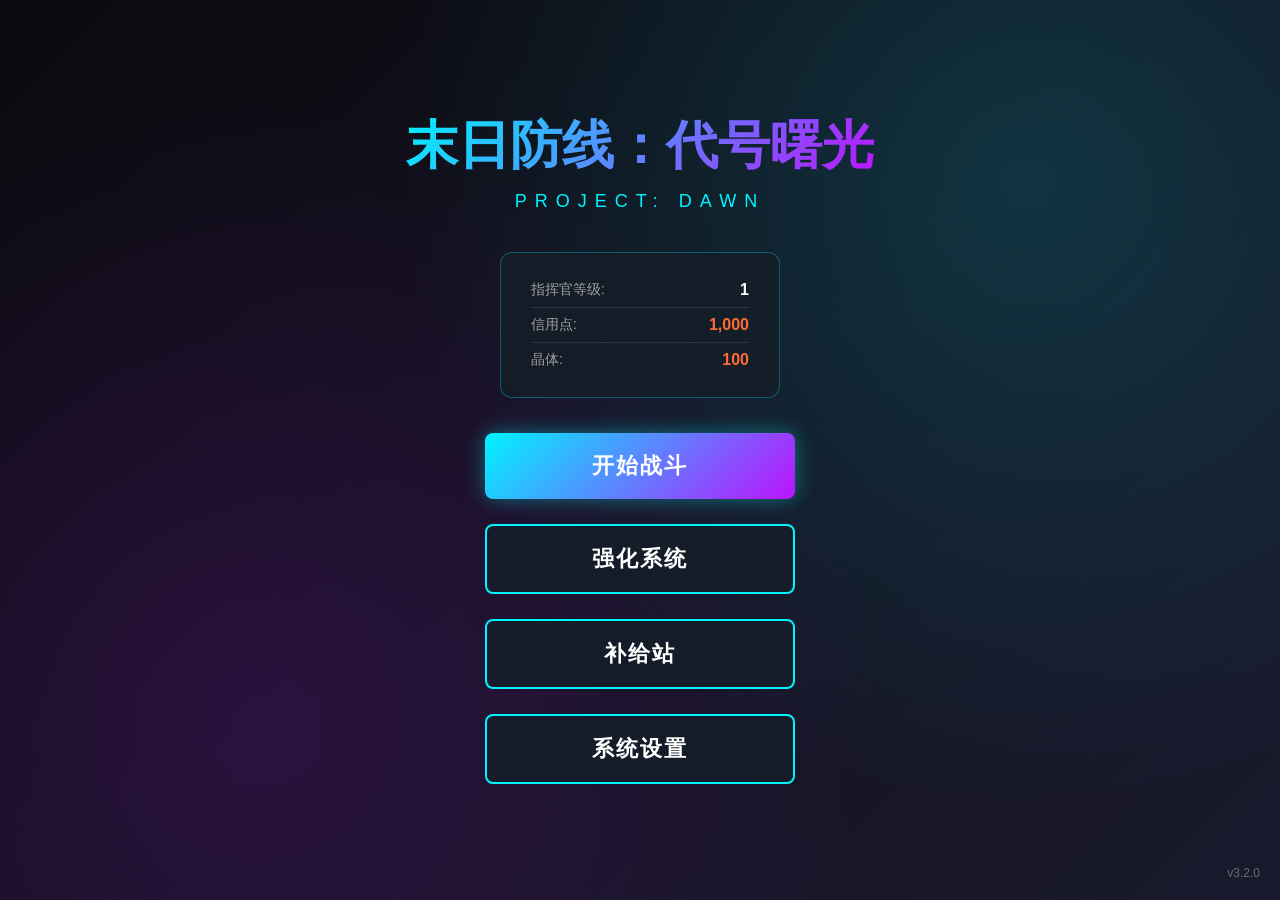
==== index-v3.2.0.html @ 03a2e98e "merge fix" ====
<!DOCTYPE html>
<html lang="zh-CN">
<head>
    <meta charset="UTF-8">
    <meta name="viewport" content="width=device-width, initial-scale=1.0, maximum-scale=1.0, user-scalable=no">
    <title>末日防线：代号曙光 v3.2.0</title>
    <style>
        :root { --neon-blue: #00f3ff; --neon-purple: #bc13fe; --neon-orange: #ff6b35; --neon-red: #ff4444; --neon-green: #00ff88; --glass-bg: rgba(20,30,40,0.85); --text-secondary: #a0a0a0; }
        * { margin: 0; padding: 0; box-sizing: border-box; user-select: none; }
        body { font-family: Arial, sans-serif; background: linear-gradient(135deg, #0a0a0f, #1a1a2e); color: white; overflow: hidden; width: 100vw; height: 100vh; }
        #game-container { position: relative; width: 100%; height: 100%; }
        .screen { position: absolute; top: 0; left: 0; width: 100%; height: 100%; display: none; }
        .screen.active { display: flex; }
        
        /* 加载界面 */
        #loading-screen { justify-content: center; align-items: center; }
        .loading-content { text-align: center; padding: 40px; }
        .game-title { font-size: 48px; background: linear-gradient(135deg, var(--neon-blue), var(--neon-purple)); -webkit-background-clip: text; -webkit-text-fill-color: transparent; margin-bottom: 40px; }
        .loading-bar { width: 300px; height: 8px; background: rgba(255,255,255,0.1); border-radius: 4px; overflow: hidden; margin: 20px auto; border: 1px solid rgba(0,243,255,0.3); }
        .loading-progress { width: 0%; height: 100%; background: linear-gradient(90deg, var(--neon-blue), var(--neon-purple)); transition: width 0.3s; }
        .loading-text { color: var(--text-secondary); font-size: 16px; margin-top: 15px; }
        
        /* 主界面 */
        #main-menu { background: radial-gradient(circle at 20% 80%, rgba(188,19,254,0.15), transparent 50%), radial-gradient(circle at 80% 20%, rgba(0,243,255,0.15), transparent 50%); flex-direction: column; justify-content: center; align-items: center; }
        .menu-content { position: relative; z-index: 10; width: 100%; height: 100%; display: flex; flex-direction: column; justify-content: center; align-items: center; padding: 20px; }
        .game-title-glow { font-size: 52px; background: linear-gradient(135deg, var(--neon-blue), var(--neon-purple)); -webkit-background-clip: text; -webkit-text-fill-color: transparent; margin-bottom: 10px; }
        .subtitle { font-size: 18px; color: var(--neon-blue); letter-spacing: 8px; margin-bottom: 40px; text-transform: uppercase; }
        .player-info { background: var(--glass-bg); border: 1px solid rgba(0,243,255,0.3); border-radius: 12px; padding: 20px 30px; margin-bottom: 30px; min-width: 280px; }
        .info-row { display: flex; justify-content: space-between; padding: 8px 0; border-bottom: 1px solid rgba(255,255,255,0.1); }
        .info-row:last-child { border-bottom: none; }
        .info-row .label { color: var(--text-secondary); font-size: 14px; }
        .info-row .value { color: white; font-weight: bold; font-size: 16px; }
        .info-row .value.currency { color: var(--neon-orange); }
        .menu-buttons { display: flex; flex-direction: column; gap: 15px; width: 100%; max-width: 320px; }
        .btn { padding: 18px 60px; font-size: 22px; font-weight: bold; border: none; border-radius: 8px; cursor: pointer; text-transform: uppercase; letter-spacing: 2px; margin: 5px; }
        .btn-primary { background: linear-gradient(135deg, var(--neon-blue), var(--neon-purple)); color: white; box-shadow: 0 0 20px rgba(0,243,255,0.4); }
        .btn-primary:hover { transform: translateY(-2px); box-shadow: 0 0 30px rgba(0,243,255,0.6); }
        .btn-secondary { background: var(--glass-bg); color: white; border: 2px solid var(--neon-blue); }
        .btn-secondary:hover { background: rgba(0,243,255,0.15); border-color: var(--neon-blue); transform: translateY(-2px); }
        .version { position: absolute; bottom: 20px; right: 20px; color: var(--text-secondary); font-size: 12px; opacity: 0.6; }
        
        /* 其他场景 */
        .btn-back { position: absolute; top: 20px; left: 20px; z-index: 100; width: 50px; height: 50px; border-radius: 50%; background: rgba(0,243,255,0.2); border: 2px solid var(--neon-blue); color: var(--neon-blue); font-size: 24px; cursor: pointer; display: flex; align-items: center; justify-content: center; }
        .scene-title { font-size: 42px; background: linear-gradient(135deg, var(--neon-blue), var(--neon-purple)); -webkit-background-clip: text; -webkit-text-fill-color: transparent; margin-bottom: 40px; text-align: center; }
        .scene-content { flex: 1; display: flex; flex-direction: column; align-items: center; justify-content: center; padding: 80px 20px 20px; width: 100%; max-width: 600px; margin: 0 auto; }
        .feature-card { background: var(--glass-bg); border: 1px solid rgba(0,243,255,0.3); border-radius: 16px; padding: 30px; margin: 15px; width: 100%; text-align: center; }
        .feature-card h3 { color: var(--neon-blue); margin-bottom: 15px; font-size: 24px; }
        .feature-card p { color: var(--text-secondary); line-height: 1.6; }
        
        /* 战斗画布 */
        #game-canvas { display: none; background: linear-gradient(180deg, #1a1a2e 0%, #0a0a0f 100%); }
        #game-canvas.active { display: block; }
        
        /* 战斗 UI */
        #battle-ui { display: none; position: absolute; top: 0; left: 0; width: 100%; height: 100%; pointer-events: none; }
        #battle-ui.active { display: block; }
        .ui-top { position: absolute; top: 10px; left: 10px; right: 10px; display: flex; justify-content: space-between; align-items: flex-start; }
        .hp-bar { width: 200px; height: 20px; background: rgba(0,0,0,0.5); border: 2px solid #333; border-radius: 10px; overflow: hidden; }
        .hp-fill { height: 100%; background: linear-gradient(90deg, var(--neon-red), var(--neon-orange)); transition: width 0.3s; }
        .wave-info { text-align: center; }
        .wave-num { font-size: 24px; font-weight: bold; color: var(--neon-blue); }
        .wave-label { font-size: 12px; color: #888; }
        .score-info { text-align: right; }
        .score-num { font-size: 20px; color: var(--neon-orange); }
        
        /* 经验条 */
        .exp-bar-container { position: absolute; bottom: 20px; left: 50%; transform: translateX(-50%); width: 400px; }
        .exp-bar { width: 100%; height: 12px; background: rgba(0,0,0,0.5); border: 2px solid #333; border-radius: 6px; overflow: hidden; }
        .exp-fill { height: 100%; background: linear-gradient(90deg, var(--neon-purple), var(--neon-blue)); transition: width 0.3s; }
        .exp-text { text-align: center; font-size: 12px; color: white; margin-top: 5px; }
        
        .btn-pause { position: absolute; top: 10px; right: 10px; width: 40px; height: 40px; background: rgba(0,243,255,0.2); border: 2px solid var(--neon-blue); border-radius: 8px; color: var(--neon-blue); font-size: 20px; cursor: pointer; pointer-events: auto; }
        
        /* 升级/选择弹窗 */
        #levelup-modal, #start-select-modal { display: none; position: absolute; top: 0; left: 0; width: 100%; height: 100%; background: rgba(0,0,0,0.9); justify-content: center; align-items: center; pointer-events: auto; z-index: 2000; }
        #levelup-modal.active, #start-select-modal.active { display: flex; }
        .levelup-content { text-align: center; max-width: 900px; }
        .levelup-title { font-size: 56px; color: var(--neon-orange); margin-bottom: 10px; text-shadow: 0 0 20px var(--neon-orange); }
        .levelup-subtitle { font-size: 24px; color: var(--neon-blue); margin-bottom: 40px; }
        .skill-cards { display: flex; gap: 20px; justify-content: center; flex-wrap: wrap; }
        .skill-card { width: 260px; background: var(--glass-bg); border: 3px solid var(--neon-blue); border-radius: 16px; padding: 25px; cursor: pointer; transition: all 0.3s; position: relative; overflow: hidden; }
        .skill-card:hover { transform: translateY(-10px); box-shadow: 0 0 30px rgba(0,243,255,0.6); border-color: var(--neon-orange); }
        .skill-card.common { border-color: #b0b0b0; }
        .skill-card.rare { border-color: #5e9eff; }
        .skill-card.epic { border-color: var(--neon-purple); }
        .skill-card.legendary { border-color: var(--neon-orange); box-shadow: 0 0 20px rgba(255,107,53,0.4); }
        .skill-icon { font-size: 48px; margin-bottom: 15px; }
        .skill-name { font-size: 22px; font-weight: bold; color: white; margin-bottom: 10px; }
        .skill-desc { font-size: 14px; color: var(--text-secondary); line-height: 1.5; margin-bottom: 15px; }
        .skill-rarity { font-size: 12px; text-transform: uppercase; letter-spacing: 2px; }
        .skill-card.common .skill-rarity { color: #b0b0b0; }
        .skill-card.rare .skill-rarity { color: #5e9eff; }
        .skill-card.epic .skill-rarity { color: var(--neon-purple); }
        .skill-card.legendary .skill-rarity { color: var(--neon-orange); }
        
        /* 暂停/结束菜单 */
        #pause-menu, #gameover-menu { position: absolute; top: 0; left: 0; width: 100%; height: 100%; background: rgba(0,0,0,0.85); display: none; justify-content: center; align-items: center; pointer-events: auto; z-index: 1000; }
        .pause-content, .gameover-content { text-align: center; }
        .pause-title { font-size: 48px; color: var(--neon-blue); margin-bottom: 40px; }
        .gameover-title { font-size: 56px; color: var(--neon-red); margin-bottom: 20px; }
        .pause-btn { display: block; width: 200px; padding: 15px; margin: 10px auto; background: var(--glass-bg); border: 2px solid var(--neon-blue); border-radius: 8px; color: white; font-size: 18px; cursor: pointer; }
        .pause-btn:hover { background: rgba(0,243,255,0.2); }
        .gameover-stats { font-size: 24px; margin: 20px 0; color: #888; }
        
        /* 自动攻击提示 */
        .auto-aim-indicator { position: absolute; bottom: 60px; left: 50%; transform: translateX(-50%); font-size: 14px; color: var(--neon-green); text-align: center; }
    </style>
</head>
<body>
    <div id="game-container">
        <!-- 加载界面 -->
        <div id="loading-screen" class="screen active">
            <div class="loading-content">
                <h1 class="game-title">末日防线：代号曙光</h1>
                <div class="loading-bar"><div class="loading-progress" id="loading-progress"></div></div>
                <p class="loading-text" id="loading-text">初始化中...</p>
            </div>
        </div>

        <!-- 主界面 -->
        <div id="main-menu" class="screen">
            <div class="menu-content">
                <h1 class="game-title-glow">末日防线：代号曙光</h1>
                <p class="subtitle">PROJECT: DAWN</p>
                <div class="player-info">
                    <div class="info-row"><span class="label">指挥官等级:</span><span class="value" id="player-level">1</span></div>
                    <div class="info-row"><span class="label">信用点:</span><span class="value currency" id="player-gold">1000</span></div>
                    <div class="info-row"><span class="label">晶体:</span><span class="value currency" id="player-diamond">100</span></div>
                </div>
                <div class="menu-buttons">
                    <button class="btn btn-primary" id="btn-start">开始战斗</button>
                    <button class="btn btn-secondary" id="btn-upgrade">强化系统</button>
                    <button class="btn btn-secondary" id="btn-shop">补给站</button>
                    <button class="btn btn-secondary" id="btn-settings">系统设置</button>
                </div>
                <div class="version">v3.2.0</div>
            </div>
        </div>

        <!-- 强化系统 -->
        <div id="upgrade-screen" class="screen">
            <button class="btn-back" onclick="Scene.back()">←</button>
            <div class="scene-content">
                <h2 class="scene-title">强化系统</h2>
                <div class="feature-card"><h3>🔧 技能升级</h3><p>消耗技能点数提升技能等级<br>当前可用点数：<span style="color:var(--neon-orange)">10</span></p></div>
                <div class="feature-card"><h3>💎 核心镶嵌</h3><p>为技能安装核心，改变技能机制<br>已解锁核心：0/5</p></div>
                <div class="feature-card"><h3>⚡ 属性强化</h3><p>永久提升基础属性<br>当前加成：+0%</p></div>
            </div>
        </div>

        <!-- 商店 -->
        <div id="shop-screen" class="screen">
            <button class="btn-back" onclick="Scene.back()">←</button>
            <div class="scene-content">
                <h2 class="scene-title">补给站</h2>
                <div class="feature-card"><h3>🛒 每日礼包</h3><p>每日限购一次<br>价格：50 晶体</p></div>
                <div class="feature-card"><h3>🎁 成长基金</h3><p>达到指定等级领取奖励<br>已领取：0/10</p></div>
                <div class="feature-card"><h3>💰 充值中心</h3><p>首充双倍，限时优惠<br>当前晶体：<span style="color:var(--neon-orange)">100</span></p></div>
            </div>
        </div>

        <!-- 设置 -->
        <div id="settings-screen" class="screen">
            <button class="btn-back" onclick="Scene.back()">←</button>
            <div class="scene-content">
                <h2 class="scene-title">系统设置</h2>
                <div class="feature-card"><h3>🔊 音效设置</h3><p>背景音乐：<input type="range" min="0" max="100" value="70"></p><p>音效音量：<input type="range" min="0" max="100" value="100"></p></div>
                <div class="feature-card"><h3>📱 画面设置</h3><p>画质：<select><option>高清</option><option>标准</option></select></p><p>帧率：<select><option>60 FPS</option><option>30 FPS</option></select></p></div>
                <div class="feature-card"><h3>💾 数据管理</h3><button class="btn btn-secondary" style="margin:5px" onclick="alert('进度已保存')">保存进度</button></div>
            </div>
        </div>

        <!-- 游戏画布 -->
        <canvas id="game-canvas"></canvas>
        
        <!-- 战斗 UI -->
        <div id="battle-ui">
            <div class="ui-top">
                <div><div class="hp-bar"><div class="hp-fill" id="base-hp" style="width:100%"></div></div><div style="font-size:12px;color:#888;margin-top:5px">基地血量</div></div>
                <div class="wave-info"><div class="wave-num" id="wave-num">1</div><div class="wave-label">WAVE</div></div>
                <div class="score-info"><div class="score-num" id="score">0</div><div style="font-size:12px;color:#888">KILLS</div></div>
            </div>
            <button class="btn-pause" id="btn-pause">⏸</button>
            
            <!-- 经验条 -->
            <div class="exp-bar-container">
                <div class="exp-bar"><div class="exp-fill" id="exp-fill" style="width:0%"></div></div>
                <div class="exp-text" id="exp-text">LV.1 0/100</div>
            </div>
            
            <!-- 自动攻击提示 -->
            <div class="auto-aim-indicator">🎯 自动锁定 + 自动射击</div>
        </div>

        <!-- 开局选择弹窗 -->
        <div id="start-select-modal">
            <div class="levelup-content">
                <div class="levelup-title">选择初始道具</div>
                <div class="levelup-subtitle">选择一个开始战斗</div>
                <div class="skill-cards" id="start-skill-cards"></div>
            </div>
        </div>

        <!-- 升级弹窗 -->
        <div id="levelup-modal">
            <div class="levelup-content">
                <div class="levelup-title">LEVEL UP!</div>
                <div class="levelup-subtitle" id="levelup-level">当前等级：2</div>
                <div class="skill-cards" id="skill-cards"></div>
            </div>
        </div>

        <!-- 暂停菜单 -->
        <div id="pause-menu">
            <div class="pause-content">
                <div class="pause-title">已暂停</div>
                <button class="pause-btn" onclick="Battle.resume()">继续战斗</button>
                <button class="pause-btn" onclick="Battle.restart()">重新开始</button>
                <button class="pause-btn" onclick="Battle.quit()">返回主菜单</button>
            </div>
        </div>

        <!-- 游戏结束 -->
        <div id="gameover-menu">
            <div class="gameover-content">
                <div class="gameover-title">GAME OVER</div>
                <div class="gameover-stats"><div>波次：<span id="final-wave" style="color:var(--neon-blue)">0</span></div><div>击杀：<span id="final-score" style="color:var(--neon-orange)">0</span></div><div>最高等级：<span id="final-level" style="color:var(--neon-purple)">0</span></div></div>
                <button class="pause-btn" onclick="Battle.restart()">再次挑战</button>
                <button class="pause-btn" onclick="Battle.quit()">返回主菜单</button>
            </div>
        </div>
    </div>

    <script src="scripts/rogue-system-v2.js"></script>
    <script>
        var Scene = {
            currentScene: 'loading', history: [],
            switchTo: function(id) {
                var screens = document.querySelectorAll('.screen');
                for (var i = 0; i < screens.length; i++) screens[i].classList.remove('active');
                if (this.currentScene !== id) this.history.push(this.currentScene);
                var target = document.getElementById(id);
                if (target) { target.classList.add('active'); this.currentScene = id; }
            },
            back: function() { if (this.history.length > 0) this.switchTo(this.history.pop()); }
        };

        var GameData = {
            data: null,
            init: function() {
                try { var saved = localStorage.getItem('dawn_save'); this.data = saved ? JSON.parse(atob(saved)).data : this.createDefault(); }
                catch(e) { this.data = this.createDefault(); }
                return this.data;
            },
            createDefault: function() { return { level: 1, exp: 0, resources: { gold: 1000, diamond: 100, skillToken: 10 } }; },
            updateUI: function() {
                document.getElementById('player-level').textContent = this.data.level;
                document.getElementById('player-gold').textContent = this.data.resources.gold.toLocaleString();
                document.getElementById('player-diamond').textContent = this.data.resources.diamond.toLocaleString();
            }
        };

        var Battle = null;

        var Game = {
            init: function() {
                var self = this;
                document.getElementById('loading-progress').style.width = '20%';
                document.getElementById('loading-text').textContent = '加载玩家数据...';
                GameData.init();
                setTimeout(function() { document.getElementById('loading-progress').style.width = '50%'; document.getElementById('loading-text').textContent = '初始化战斗系统...'; RogueSystem.init(); Battle = RogueSystem; }, 300);
                setTimeout(function() { document.getElementById('loading-progress').style.width = '80%'; document.getElementById('loading-text').textContent = '加载完成'; }, 600);
                setTimeout(function() {
                    document.getElementById('loading-progress').style.width = '100%';
                    document.getElementById('loading-text').textContent = '启动游戏...';
                    setTimeout(function() { Scene.switchTo('main-menu'); GameData.updateUI(); self.bindEvents(); Battle.gameLoop(); }, 300);
                }, 900);
            },
            bindEvents: function() {
                document.getElementById('btn-start').onclick = function() { Battle.showStartSelect(); };
                document.getElementById('btn-upgrade').onclick = function() { Scene.switchTo('upgrade-screen'); };
                document.getElementById('btn-shop').onclick = function() { Scene.switchTo('shop-screen'); };
                document.getElementById('btn-settings').onclick = function() { Scene.switchTo('settings-screen'); };
                document.getElementById('btn-pause').onclick = function() { Battle.pause(); };
            }
        };

        window.onload = function() { Game.init(); };
    </script>
</body>
</html>
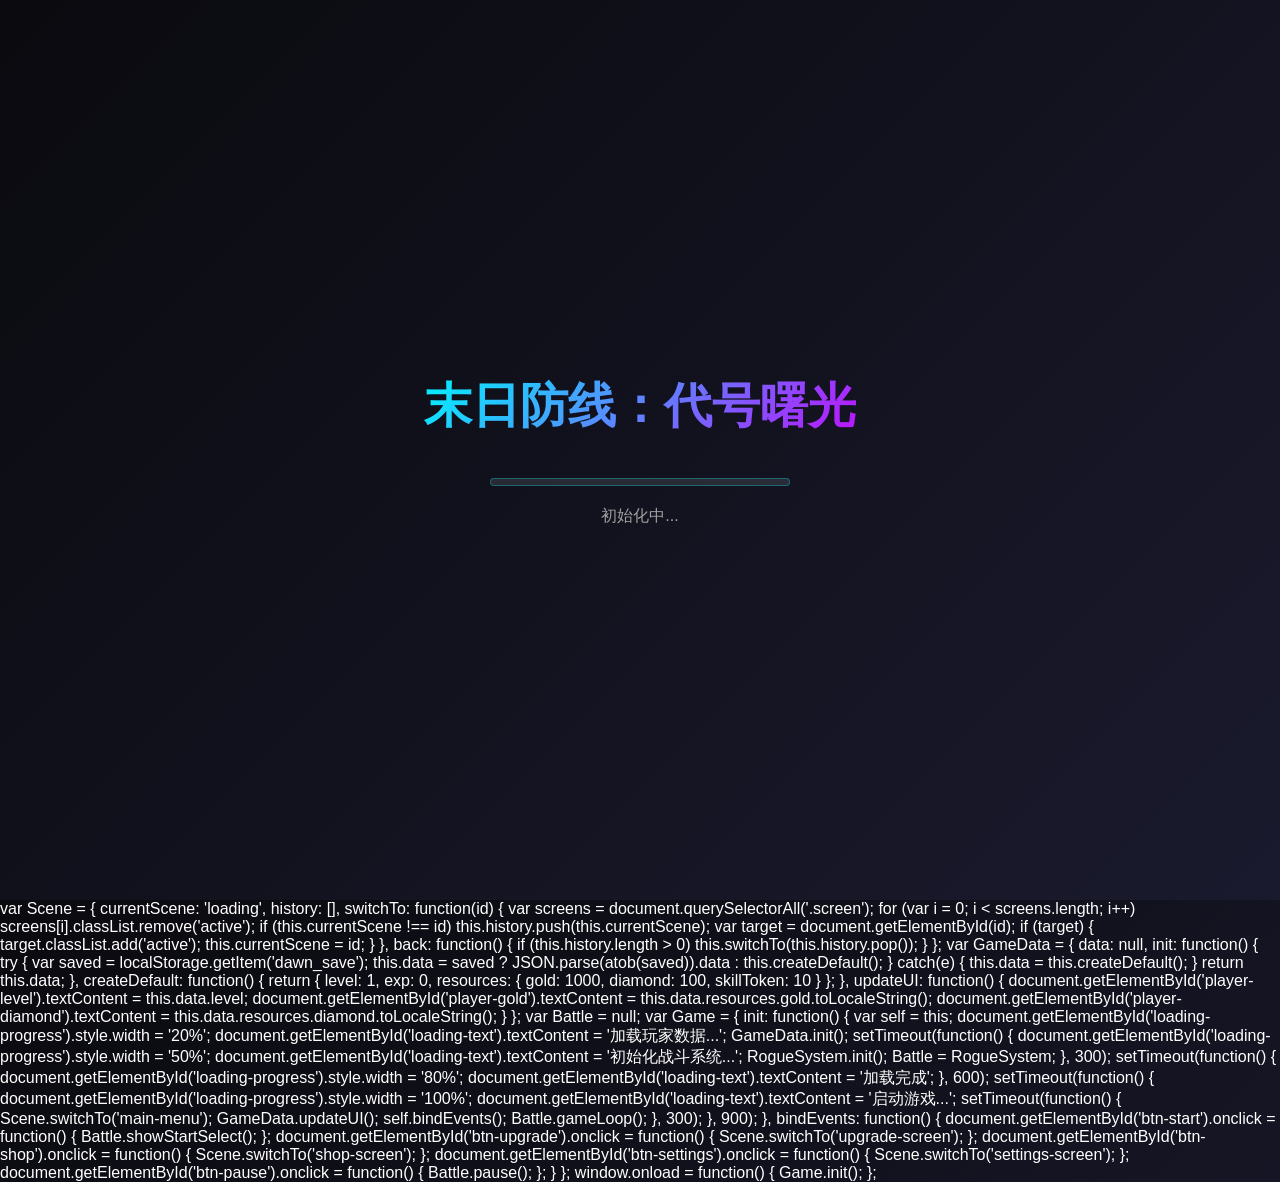
==== commit 7f5e36e0: "v3.2.0 单文件完整版" ====
--- a/index-v3.2.0.html
+++ b/index-v3.2.0.html
@@ -233,6 +233,339 @@
 
     <script src="scripts/rogue-system-v2.js"></script>
     <script>
+<script>
+/**
+ * 肉鸽升级系统 v2 - 自动锁定 + 自动射击 + 开局选道具
+ * 版本：v3.2.0
+ */
+
+var RogueSystem = {
+    canvas: null, ctx: null, running: false, paused: false,
+    player: null, bullets: [], enemies: [], particles: [],
+    wave: 1, score: 0, baseHP: 100, maxBaseHP: 100,
+    enemySpawnTimer: 0, enemySpawnInterval: 60,
+    
+    playerLevel: 1, playerExp: 0, expToNextLevel: 100,
+    skillPool: [], selectedSkills: [],
+    autoShootTimer: 0,
+    lockedEnemy: null,
+    
+    skills: [
+        { id: 'bullet_damage_1', name: '强力子弹 I', icon: '🔫', desc: '子弹伤害 +20%', rarity: 'common', type: 'passive', effect: { damage: 0.2 } },
+        { id: 'bullet_damage_2', name: '强力子弹 II', icon: '🔫', desc: '子弹伤害 +40%', rarity: 'rare', type: 'passive', effect: { damage: 0.4 } },
+        { id: 'bullet_speed_1', name: '速射子弹 I', icon: '💨', desc: '射击速度 +15%', rarity: 'common', type: 'passive', effect: { fireRate: 0.15 } },
+        { id: 'bullet_speed_2', name: '速射子弹 II', icon: '💨', desc: '射击速度 +30%', rarity: 'rare', type: 'passive', effect: { fireRate: 0.3 } },
+        { id: 'bullet_pierce_1', name: '穿透子弹 I', icon: '📍', desc: '子弹穿透 +1', rarity: 'rare', type: 'passive', effect: { pierce: 1 } },
+        { id: 'bullet_pierce_2', name: '穿透子弹 II', icon: '📍', desc: '子弹穿透 +2', rarity: 'epic', type: 'passive', effect: { pierce: 2 } },
+        { id: 'bullet_size', name: '巨型子弹', icon: '🔴', desc: '子弹大小 +50%, 伤害 +30%', rarity: 'rare', type: 'passive', effect: { size: 0.5, damage: 0.3 } },
+        { id: 'element_fire', name: '火焰附加', icon: '🔥', desc: '子弹附带燃烧效果，持续伤害', rarity: 'epic', type: 'element', element: 'fire' },
+        { id: 'element_ice', name: '寒冰附加', icon: '❄️', desc: '子弹附带减速效果', rarity: 'epic', type: 'element', element: 'ice' },
+        { id: 'element_lightning', name: '闪电附加', icon: '⚡', desc: '子弹有几率触发连锁闪电', rarity: 'epic', type: 'element', element: 'lightning' },
+        { id: 'skill_wenya', name: '温压弹', icon: '💣', desc: '每 5 秒发射一枚温压弹，造成范围伤害', rarity: 'legendary', type: 'active', cooldown: 300 },
+        { id: 'skill_electric', name: '电磁穿刺', icon: '🔷', desc: '发射穿透敌人的电弧', rarity: 'legendary', type: 'active', cooldown: 200 },
+        { id: 'skill_vehicle', name: '装甲车', icon: '🚗', desc: '召唤装甲车碾压敌人', rarity: 'legendary', type: 'active', cooldown: 500 },
+        { id: 'passive_crit', name: '致命一击', icon: '💀', desc: '暴击率 +10%, 暴击伤害 +50%', rarity: 'epic', type: 'passive', effect: { critRate: 0.1, critDamage: 0.5 } },
+        { id: 'passive_gold', name: '幸运金币', icon: '💰', desc: '击杀获得金币 +25%', rarity: 'rare', type: 'passive', effect: { goldBonus: 0.25 } },
+        { id: 'passive_hp', name: '生命强化', icon: '❤️', desc: '基地血量上限 +30%', rarity: 'rare', type: 'passive', effect: { maxHP: 0.3 } },
+        { id: 'passive_regen', name: '基地修复', icon: '🔧', desc: '基地每秒恢复 1% 血量', rarity: 'epic', type: 'passive', effect: { regen: 0.01 } },
+        { id: 'starter_rapid', name: '急速射击', icon: '⚡', desc: '开局射击速度 +50%', rarity: 'rare', type: 'starter', effect: { fireRate: 0.5 } },
+        { id: 'starter_damage', name: '强力开局', icon: '💥', desc: '开局伤害 +30%', rarity: 'rare', type: 'starter', effect: { damage: 0.3 } },
+        { id: 'starter_hp', name: '坚固防御', icon: '🛡️', desc: '开局基地血量 +50%', rarity: 'rare', type: 'starter', effect: { maxHP: 0.5 } }
+    ],
+    
+    init: function() {
+        this.canvas = document.getElementById('game-canvas');
+        this.ctx = this.canvas.getContext('2d');
+        this.resize();
+        window.addEventListener('resize', this.resize.bind(this));
+        this.player = { x: this.canvas.width/2, y: this.canvas.height-100, angle: -Math.PI/2, shootTimer: 0, shootInterval: 15, color: '#00f3ff', damage: 1, fireRate: 1, pierce: 0, bulletSize: 1 };
+        this.skillPool = JSON.parse(JSON.stringify(this.skills));
+        console.log('⚔️ 肉鸽系统 v2.0 初始化完成 - 自动锁定 + 自动射击');
+    },
+    
+    resize: function() {
+        this.canvas.width = window.innerWidth;
+        this.canvas.height = window.innerHeight;
+        if (this.player) { this.player.x = this.canvas.width/2; this.player.y = this.canvas.height-100; }
+    },
+    
+    // 查找最近敌人
+    findNearestEnemy: function() {
+        if (this.enemies.length === 0) return null;
+        var nearest = null;
+        var minDist = Infinity;
+        for (var i = 0; i < this.enemies.length; i++) {
+            var e = this.enemies[i];
+            var dx = e.x - this.player.x;
+            var dy = e.y - this.player.y;
+            var dist = Math.sqrt(dx*dx + dy*dy);
+            if (dist < minDist) {
+                minDist = dist;
+                nearest = e;
+            }
+        }
+        return nearest;
+    },
+    
+    // 自动锁定并调整角度
+    autoAim: function() {
+        var target = this.findNearestEnemy();
+        if (target) {
+            this.lockedEnemy = target;
+            var dx = target.x - this.player.x;
+            var dy = target.y - this.player.y;
+            var targetAngle = Math.atan2(dy, dx);
+            // 平滑转向
+            var angleDiff = targetAngle - this.player.angle;
+            while (angleDiff > Math.PI) angleDiff -= Math.PI * 2;
+            while (angleDiff < -Math.PI) angleDiff += Math.PI * 2;
+            this.player.angle += angleDiff * 0.3;
+        }
+    },
+    
+    // 自动射击
+    autoShoot: function() {
+        if (this.player.shootTimer > 0) return;
+        if (this.lockedEnemy) {
+            this.shoot();
+        }
+    },
+    
+    shoot: function() {
+        if (this.player.shootTimer > 0) return;
+        var speed = 15;
+        this.bullets.push({ 
+            x: this.player.x, y: this.player.y, 
+            vx: Math.cos(this.player.angle)*speed, vy: Math.sin(this.player.angle)*speed, 
+            radius: 5 * this.player.bulletSize, color: '#00ff88',
+            damage: this.player.damage, pierce: this.player.pierce, hitCount: 0
+        });
+        this.player.shootTimer = Math.floor(this.player.shootInterval / this.player.fireRate);
+    },
+    
+    spawnEnemy: function() {
+        var size = 30 + Math.random()*20;
+        this.enemies.push({ x: Math.random()*(this.canvas.width-size*2)+size, y: -size, width: size, height: size, speed: 1+Math.random()*2+this.wave*0.3, hp: 1+Math.floor(this.wave/3), maxHp: 1+Math.floor(this.wave/3), color: '#ff4444' });
+    },
+    
+    spawnParticles: function(x, y, color, count) {
+        for (var i = 0; i < count; i++) {
+            var a = Math.random()*Math.PI*2, s = Math.random()*5+2;
+            this.particles.push({ x: x, y: y, vx: Math.cos(a)*s, vy: Math.sin(a)*s, life: 30, color: color, size: Math.random()*4+2 });
+        }
+    },
+    
+    addExp: function(amount) {
+        this.playerExp += amount;
+        if (this.playerExp >= this.expToNextLevel) {
+            this.playerExp -= this.expToNextLevel;
+            this.playerLevel++;
+            this.expToNextLevel = Math.floor(this.expToNextLevel * 1.2);
+            this.levelUp();
+        }
+        this.updateExpUI();
+    },
+    
+    levelUp: function() {
+        this.paused = true;
+        this.showLevelUpModal();
+    },
+    
+    showStartSelect: function() {
+        // 显示开局选择弹窗
+        var modal = document.getElementById('start-select-modal');
+        var cardsContainer = document.getElementById('start-skill-cards');
+        cardsContainer.innerHTML = '';
+        
+        // 从 starter 类型技能中选 3 个
+        var starters = this.skills.filter(function(s) { return s.type === 'starter'; });
+        var options = starters.sort(function() { return 0.5 - Math.random(); }).slice(0, 3);
+        
+        var self = this;
+        options.forEach(function(skill) {
+            var card = document.createElement('div');
+            card.className = 'skill-card ' + skill.rarity;
+            card.innerHTML = '<div class="skill-icon">' + skill.icon + '</div><div class="skill-name">' + skill.name + '</div><div class="skill-desc">' + skill.desc + '</div><div class="skill-rarity">' + skill.rarity + '</div>';
+            card.onclick = function() { self.selectStartSkill(skill); };
+            cardsContainer.appendChild(card);
+        });
+        
+        modal.classList.add('active');
+    },
+    
+    selectStartSkill: function(skill) {
+        console.log('选择初始技能:', skill.name);
+        if (skill.effect) {
+            if (skill.effect.damage) this.player.damage *= (1 + skill.effect.damage);
+            if (skill.effect.fireRate) this.player.fireRate *= (1 + skill.effect.fireRate);
+            if (skill.effect.maxHP) { this.maxBaseHP *= (1 + skill.effect.maxHP); this.baseHP = this.maxBaseHP; }
+        }
+        this.selectedSkills.push(skill);
+        document.getElementById('start-select-modal').classList.remove('active');
+        this.startBattle();
+    },
+    
+    showLevelUpModal: function() {
+        var modal = document.getElementById('levelup-modal');
+        var levelText = document.getElementById('levelup-level');
+        var cardsContainer = document.getElementById('skill-cards');
+        levelText.textContent = '当前等级：' + this.playerLevel;
+        cardsContainer.innerHTML = '';
+        
+        var options = this.getRandomSkills(3);
+        var self = this;
+        options.forEach(function(skill) {
+            var card = document.createElement('div');
+            card.className = 'skill-card ' + skill.rarity;
+            card.innerHTML = '<div class="skill-icon">' + skill.icon + '</div><div class="skill-name">' + skill.name + '</div><div class="skill-desc">' + skill.desc + '</div><div class="skill-rarity">' + skill.rarity + '</div>';
+            card.onclick = function() { self.selectSkill(skill); };
+            cardsContainer.appendChild(card);
+        });
+        
+        modal.classList.add('active');
+    },
+    
+    getRandomSkills: function(count) {
+        var shuffled = this.skills.filter(function(s) { return s.type !== 'starter'; }).sort(function() { return 0.5 - Math.random(); });
+        return shuffled.slice(0, count);
+    },
+    
+    selectSkill: function(skill) {
+        console.log('选择技能:', skill.name);
+        if (skill.effect) {
+            if (skill.effect.damage) this.player.damage *= (1 + skill.effect.damage);
+            if (skill.effect.fireRate) this.player.fireRate *= (1 + skill.effect.fireRate);
+            if (skill.effect.pierce) this.player.pierce += skill.effect.pierce;
+            if (skill.effect.size) this.player.bulletSize *= (1 + skill.effect.size);
+            if (skill.effect.critRate) this.player.critRate = (this.player.critRate || 0) + skill.effect.critRate;
+            if (skill.effect.maxHP) { this.maxBaseHP *= (1 + skill.effect.maxHP); this.baseHP = this.maxBaseHP; }
+        }
+        this.selectedSkills.push(skill);
+        document.getElementById('levelup-modal').classList.remove('active');
+        this.paused = false;
+    },
+    
+    update: function() {
+        if (!this.running || this.paused) return;
+        
+        // 自动锁定
+        this.autoAim();
+        
+        // 自动射击
+        this.autoShootTimer++;
+        if (this.autoShootTimer >= 5) {
+            this.autoShoot();
+            this.autoShootTimer = 0;
+        }
+        
+        if (this.player.shootTimer > 0) this.player.shootTimer--;
+        
+        this.enemySpawnTimer++;
+        if (this.enemySpawnTimer >= this.enemySpawnInterval) { this.spawnEnemy(); this.enemySpawnTimer = 0; }
+        
+        for (var i = this.bullets.length-1; i >= 0; i--) {
+            var b = this.bullets[i]; b.x += b.vx; b.y += b.vy;
+            if (b.x < 0 || b.x > this.canvas.width || b.y < 0 || b.y > this.canvas.height) this.bullets.splice(i, 1);
+        }
+        
+        for (var i = this.enemies.length-1; i >= 0; i--) {
+            var e = this.enemies[i]; e.y += e.speed;
+            if (e.y > this.canvas.height) {
+                this.enemies.splice(i, 1); this.baseHP -= 10; this.updateUI();
+                if (this.baseHP <= 0) { this.gameOver(); }
+                continue;
+            }
+            for (var j = this.bullets.length-1; j >= 0; j--) {
+                var b = this.bullets[j];
+                var dx = b.x - e.x, dy = b.y - e.y, dist = Math.sqrt(dx*dx + dy*dy);
+                if (dist < e.width/2 + b.radius) {
+                    this.bullets.splice(j, 1); e.hp -= b.damage; this.spawnParticles(e.x, e.y, e.color, 3);
+                    if (e.hp <= 0) {
+                        this.enemies.splice(i, 1); this.score++; this.addExp(10);
+                        this.spawnParticles(e.x, e.y, '#ff6b35', 8); this.updateUI();
+                        if (this.score % 10 === 0) { this.wave++; this.enemySpawnInterval = Math.max(20, 60-this.wave*5); this.updateUI(); }
+                    }
+                    break;
+                }
+            }
+        }
+        
+        for (var i = this.particles.length-1; i >= 0; i--) {
+            var p = this.particles[i]; p.x += p.vx; p.y += p.vy; p.life--; p.vx *= 0.95; p.vy *= 0.95;
+            if (p.life <= 0) this.particles.splice(i, 1);
+        }
+    },
+    
+    render: function() {
+        this.ctx.fillStyle = 'rgba(10,10,15,0.3)'; this.ctx.fillRect(0, 0, this.canvas.width, this.canvas.height);
+        if (!this.running) return;
+        
+        // 绘制玩家
+        this.ctx.save(); this.ctx.translate(this.player.x, this.player.y); this.ctx.rotate(this.player.angle);
+        this.ctx.fillStyle = this.player.color; this.ctx.beginPath(); this.ctx.moveTo(20,0); this.ctx.lineTo(-15,-15); this.ctx.lineTo(-15,15); this.ctx.closePath(); this.ctx.fill();
+        // 绘制锁定线
+        if (this.lockedEnemy) {
+            this.ctx.strokeStyle = 'rgba(255, 0, 0, 0.5)';
+            this.ctx.lineWidth = 2;
+            this.ctx.beginPath();
+            this.ctx.moveTo(0, 0);
+            this.ctx.lineTo(this.lockedEnemy.x - this.player.x, this.lockedEnemy.y - this.player.y);
+            this.ctx.stroke();
+        }
+        this.ctx.restore();
+        
+        for (var i = 0; i < this.bullets.length; i++) { var b = this.bullets[i]; this.ctx.fillStyle = b.color; this.ctx.beginPath(); this.ctx.arc(b.x, b.y, b.radius, 0, Math.PI*2); this.ctx.fill(); }
+        for (var i = 0; i < this.enemies.length; i++) { var e = this.enemies[i]; this.ctx.fillStyle = e.color; this.ctx.fillRect(e.x-e.width/2, e.y-e.height/2, e.width, e.height); var hp = e.hp/e.maxHp; this.ctx.fillStyle = 'rgba(0,0,0,0.5)'; this.ctx.fillRect(e.x-15, e.y-e.height/2-8, 30, 4); this.ctx.fillStyle = hp > 0.5 ? '#00ff88' : '#ff4444'; this.ctx.fillRect(e.x-15, e.y-e.height/2-8, 30*hp, 4); }
+        for (var i = 0; i < this.particles.length; i++) { var p = this.particles[i]; this.ctx.globalAlpha = p.life/30; this.ctx.fillStyle = p.color; this.ctx.beginPath(); this.ctx.arc(p.x, p.y, p.size, 0, Math.PI*2); this.ctx.fill(); }
+        this.ctx.globalAlpha = 1;
+    },
+    
+    gameLoop: function() { this.update(); this.render(); requestAnimationFrame(this.gameLoop.bind(this)); },
+    
+    startBattle: function() {
+        this.running = true; this.paused = false; this.wave = 1; this.score = 0; this.baseHP = this.maxBaseHP;
+        this.playerLevel = 1; this.playerExp = 0; this.expToNextLevel = 100;
+        this.bullets = []; this.enemies = []; this.particles = []; this.enemySpawnInterval = 60;
+        this.selectedSkills = [];
+        document.getElementById('main-menu').classList.remove('active');
+        document.getElementById('game-canvas').classList.add('active');
+        document.getElementById('battle-ui').classList.add('active');
+        document.getElementById('pause-menu').style.display = 'none';
+        document.getElementById('gameover-menu').style.display = 'none';
+        document.getElementById('levelup-modal').classList.remove('active');
+        this.updateUI();
+        this.updateExpUI();
+        console.log('🎮 战斗开始 - 自动锁定模式');
+    },
+    
+    pause: function() { this.paused = true; document.getElementById('pause-menu').style.display = 'flex'; },
+    resume: function() { this.paused = false; document.getElementById('pause-menu').style.display = 'none'; },
+    
+    gameOver: function() {
+        this.running = false;
+        document.getElementById('final-wave').textContent = this.wave;
+        document.getElementById('final-score').textContent = this.score;
+        document.getElementById('final-level').textContent = this.playerLevel;
+        document.getElementById('gameover-menu').style.display = 'flex';
+        document.getElementById('battle-ui').classList.remove('active');
+    },
+    
+    updateUI: function() {
+        document.getElementById('base-hp').style.width = (this.baseHP/this.maxBaseHP*100) + '%';
+        document.getElementById('wave-num').textContent = this.wave;
+        document.getElementById('score').textContent = this.score;
+    },
+    
+    updateExpUI: function() {
+        var percent = (this.playerExp / this.expToNextLevel * 100);
+        document.getElementById('exp-fill').style.width = percent + '%';
+        document.getElementById('exp-text').textContent = 'LV.' + this.playerLevel + ' ' + Math.floor(this.playerExp) + '/' + this.expToNextLevel;
+    },
+    
+    restart: function() { document.getElementById('pause-menu').style.display = 'none'; document.getElementById('gameover-menu').style.display = 'none'; this.startBattle(); },
+    quit: function() { this.running = false; this.canvas.classList.remove('active'); document.getElementById('battle-ui').classList.remove('active'); document.getElementById('pause-menu').style.display = 'none'; document.getElementById('gameover-menu').style.display = 'none'; document.getElementById('levelup-modal').classList.remove('active'); document.getElementById('start-select-modal').classList.remove('active'); Scene.switchTo('main-menu'); }
+};
+</script>
         var Scene = {
             currentScene: 'loading', history: [],
             switchTo: function(id) {
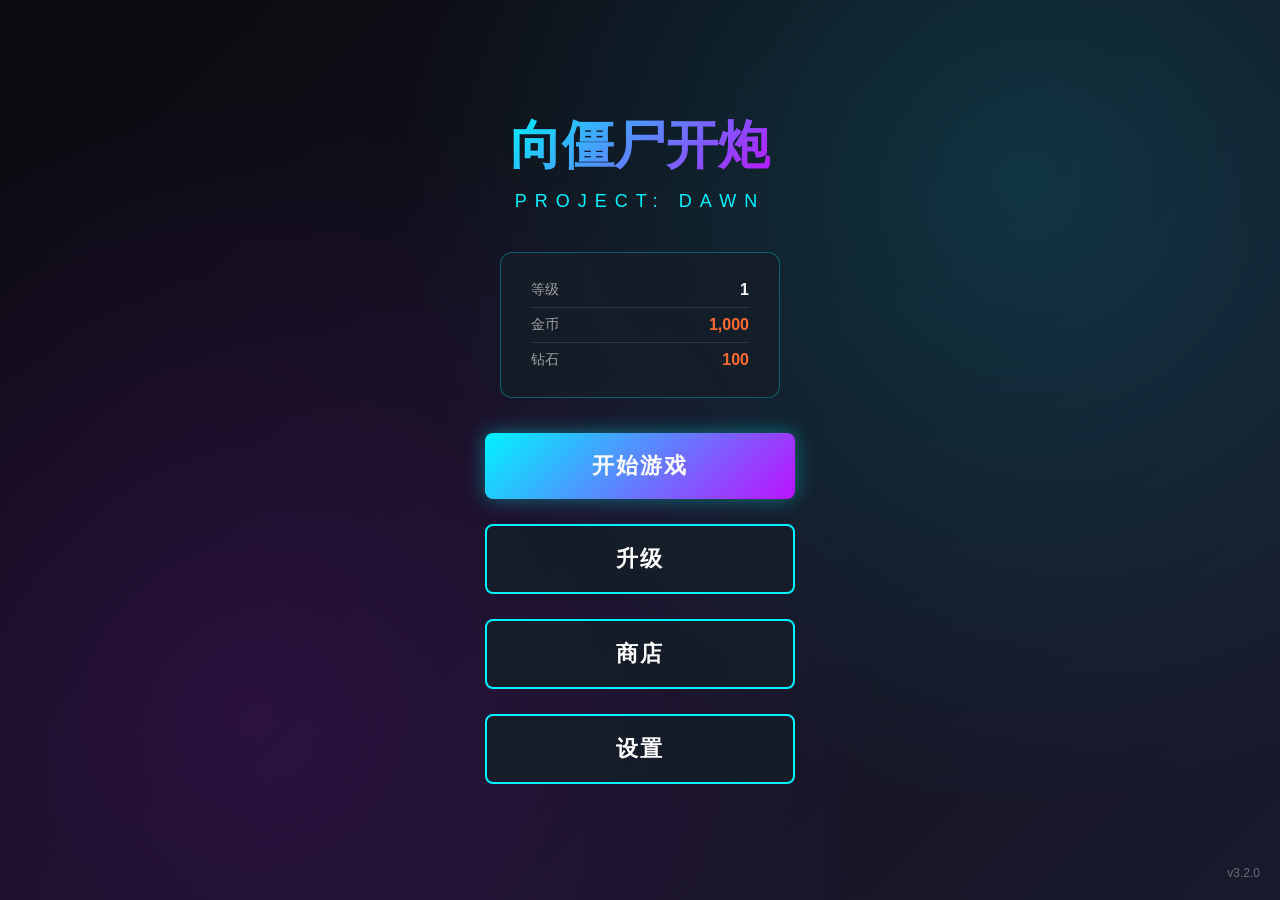
==== commit ffa5396c: "v3.2.0 修复版 - 自动锁定 + 波次通关 + 星级评价 + 难度降低" ====
--- a/index-v3.2.0.html
+++ b/index-v3.2.0.html
@@ -3,7 +3,7 @@
 <head>
     <meta charset="UTF-8">
     <meta name="viewport" content="width=device-width, initial-scale=1.0, maximum-scale=1.0, user-scalable=no">
-    <title>末日防线：代号曙光 v3.2.0</title>
+    <title>向僵尸开炮 v3.2.0 - 自动锁定 + 波次通关</title>
     <style>
         :root { --neon-blue: #00f3ff; --neon-purple: #bc13fe; --neon-orange: #ff6b35; --neon-red: #ff4444; --neon-green: #00ff88; --glass-bg: rgba(20,30,40,0.85); --text-secondary: #a0a0a0; }
         * { margin: 0; padding: 0; box-sizing: border-box; user-select: none; }
@@ -11,16 +11,12 @@
         #game-container { position: relative; width: 100%; height: 100%; }
         .screen { position: absolute; top: 0; left: 0; width: 100%; height: 100%; display: none; }
         .screen.active { display: flex; }
-        
-        /* 加载界面 */
         #loading-screen { justify-content: center; align-items: center; }
         .loading-content { text-align: center; padding: 40px; }
         .game-title { font-size: 48px; background: linear-gradient(135deg, var(--neon-blue), var(--neon-purple)); -webkit-background-clip: text; -webkit-text-fill-color: transparent; margin-bottom: 40px; }
         .loading-bar { width: 300px; height: 8px; background: rgba(255,255,255,0.1); border-radius: 4px; overflow: hidden; margin: 20px auto; border: 1px solid rgba(0,243,255,0.3); }
         .loading-progress { width: 0%; height: 100%; background: linear-gradient(90deg, var(--neon-blue), var(--neon-purple)); transition: width 0.3s; }
         .loading-text { color: var(--text-secondary); font-size: 16px; margin-top: 15px; }
-        
-        /* 主界面 */
         #main-menu { background: radial-gradient(circle at 20% 80%, rgba(188,19,254,0.15), transparent 50%), radial-gradient(circle at 80% 20%, rgba(0,243,255,0.15), transparent 50%); flex-direction: column; justify-content: center; align-items: center; }
         .menu-content { position: relative; z-index: 10; width: 100%; height: 100%; display: flex; flex-direction: column; justify-content: center; align-items: center; padding: 20px; }
         .game-title-glow { font-size: 52px; background: linear-gradient(135deg, var(--neon-blue), var(--neon-purple)); -webkit-background-clip: text; -webkit-text-fill-color: transparent; margin-bottom: 10px; }
@@ -38,20 +34,14 @@
         .btn-secondary { background: var(--glass-bg); color: white; border: 2px solid var(--neon-blue); }
         .btn-secondary:hover { background: rgba(0,243,255,0.15); border-color: var(--neon-blue); transform: translateY(-2px); }
         .version { position: absolute; bottom: 20px; right: 20px; color: var(--text-secondary); font-size: 12px; opacity: 0.6; }
-        
-        /* 其他场景 */
         .btn-back { position: absolute; top: 20px; left: 20px; z-index: 100; width: 50px; height: 50px; border-radius: 50%; background: rgba(0,243,255,0.2); border: 2px solid var(--neon-blue); color: var(--neon-blue); font-size: 24px; cursor: pointer; display: flex; align-items: center; justify-content: center; }
         .scene-title { font-size: 42px; background: linear-gradient(135deg, var(--neon-blue), var(--neon-purple)); -webkit-background-clip: text; -webkit-text-fill-color: transparent; margin-bottom: 40px; text-align: center; }
         .scene-content { flex: 1; display: flex; flex-direction: column; align-items: center; justify-content: center; padding: 80px 20px 20px; width: 100%; max-width: 600px; margin: 0 auto; }
         .feature-card { background: var(--glass-bg); border: 1px solid rgba(0,243,255,0.3); border-radius: 16px; padding: 30px; margin: 15px; width: 100%; text-align: center; }
         .feature-card h3 { color: var(--neon-blue); margin-bottom: 15px; font-size: 24px; }
         .feature-card p { color: var(--text-secondary); line-height: 1.6; }
-        
-        /* 战斗画布 */
         #game-canvas { display: none; background: linear-gradient(180deg, #1a1a2e 0%, #0a0a0f 100%); }
         #game-canvas.active { display: block; }
-        
-        /* 战斗 UI */
         #battle-ui { display: none; position: absolute; top: 0; left: 0; width: 100%; height: 100%; pointer-events: none; }
         #battle-ui.active { display: block; }
         .ui-top { position: absolute; top: 10px; left: 10px; right: 10px; display: flex; justify-content: space-between; align-items: flex-start; }
@@ -62,18 +52,13 @@
         .wave-label { font-size: 12px; color: #888; }
         .score-info { text-align: right; }
         .score-num { font-size: 20px; color: var(--neon-orange); }
-        
-        /* 经验条 */
         .exp-bar-container { position: absolute; bottom: 20px; left: 50%; transform: translateX(-50%); width: 400px; }
         .exp-bar { width: 100%; height: 12px; background: rgba(0,0,0,0.5); border: 2px solid #333; border-radius: 6px; overflow: hidden; }
         .exp-fill { height: 100%; background: linear-gradient(90deg, var(--neon-purple), var(--neon-blue)); transition: width 0.3s; }
         .exp-text { text-align: center; font-size: 12px; color: white; margin-top: 5px; }
-        
         .btn-pause { position: absolute; top: 10px; right: 10px; width: 40px; height: 40px; background: rgba(0,243,255,0.2); border: 2px solid var(--neon-blue); border-radius: 8px; color: var(--neon-blue); font-size: 20px; cursor: pointer; pointer-events: auto; }
-        
-        /* 升级/选择弹窗 */
-        #levelup-modal, #start-select-modal { display: none; position: absolute; top: 0; left: 0; width: 100%; height: 100%; background: rgba(0,0,0,0.9); justify-content: center; align-items: center; pointer-events: auto; z-index: 2000; }
-        #levelup-modal.active, #start-select-modal.active { display: flex; }
+        #levelup-modal, #start-select-modal, #level-complete-modal { display: none; position: absolute; top: 0; left: 0; width: 100%; height: 100%; background: rgba(0,0,0,0.9); justify-content: center; align-items: center; pointer-events: auto; z-index: 2000; }
+        #levelup-modal.active, #start-select-modal.active, #level-complete-modal.active { display: flex; }
         .levelup-content { text-align: center; max-width: 900px; }
         .levelup-title { font-size: 56px; color: var(--neon-orange); margin-bottom: 10px; text-shadow: 0 0 20px var(--neon-orange); }
         .levelup-subtitle { font-size: 24px; color: var(--neon-blue); margin-bottom: 40px; }
@@ -92,81 +77,74 @@
         .skill-card.rare .skill-rarity { color: #5e9eff; }
         .skill-card.epic .skill-rarity { color: var(--neon-purple); }
         .skill-card.legendary .skill-rarity { color: var(--neon-orange); }
-        
-        /* 暂停/结束菜单 */
         #pause-menu, #gameover-menu { position: absolute; top: 0; left: 0; width: 100%; height: 100%; background: rgba(0,0,0,0.85); display: none; justify-content: center; align-items: center; pointer-events: auto; z-index: 1000; }
         .pause-content, .gameover-content { text-align: center; }
         .pause-title { font-size: 48px; color: var(--neon-blue); margin-bottom: 40px; }
         .gameover-title { font-size: 56px; color: var(--neon-red); margin-bottom: 20px; }
-        .pause-btn { display: block; width: 200px; padding: 15px; margin: 10px auto; background: var(--glass-bg); border: 2px solid var(--neon-blue); border-radius: 8px; color: white; font-size: 18px; cursor: pointer; }
-        .pause-btn:hover { background: rgba(0,243,255,0.2); }
-        .gameover-stats { font-size: 24px; margin: 20px 0; color: #888; }
-        
-        /* 自动攻击提示 */
-        .auto-aim-indicator { position: absolute; bottom: 60px; left: 50%; transform: translateX(-50%); font-size: 14px; color: var(--neon-green); text-align: center; }
+        .hidden { display: none !important; }
+        
+        /* 通关 UI */
+        .star-rating { font-size: clamp(48px, 12vw, 72px); margin: 20px 0; letter-spacing: 10px; }
+        .star-rating .star { color: #333; text-shadow: none; }
+        .star-rating .star.filled { color: #f39c12; text-shadow: 0 0 20px rgba(243, 156, 18, 0.8); }
     </style>
 </head>
 <body>
     <div id="game-container">
-        <!-- 加载界面 -->
         <div id="loading-screen" class="screen active">
             <div class="loading-content">
-                <h1 class="game-title">末日防线：代号曙光</h1>
+                <h1 class="game-title">向僵尸开炮</h1>
                 <div class="loading-bar"><div class="loading-progress" id="loading-progress"></div></div>
-                <p class="loading-text" id="loading-text">初始化中...</p>
-            </div>
-        </div>
-
-        <!-- 主界面 -->
+                <p class="loading-text" id="loading-text">初始化...</p>
+            </div>
+        </div>
+
         <div id="main-menu" class="screen">
             <div class="menu-content">
-                <h1 class="game-title-glow">末日防线：代号曙光</h1>
+                <h1 class="game-title-glow">向僵尸开炮</h1>
                 <p class="subtitle">PROJECT: DAWN</p>
                 <div class="player-info">
-                    <div class="info-row"><span class="label">指挥官等级:</span><span class="value" id="player-level">1</span></div>
-                    <div class="info-row"><span class="label">信用点:</span><span class="value currency" id="player-gold">1000</span></div>
-                    <div class="info-row"><span class="label">晶体:</span><span class="value currency" id="player-diamond">100</span></div>
+                    <div class="info-row"><span class="label">等级</span><span class="value" id="player-level">1</span></div>
+                    <div class="info-row"><span class="label">金币</span><span class="value currency" id="player-gold">1000</span></div>
+                    <div class="info-row"><span class="label">钻石</span><span class="value currency" id="player-diamond">100</span></div>
                 </div>
                 <div class="menu-buttons">
-                    <button class="btn btn-primary" id="btn-start">开始战斗</button>
-                    <button class="btn btn-secondary" id="btn-upgrade">强化系统</button>
-                    <button class="btn btn-secondary" id="btn-shop">补给站</button>
-                    <button class="btn btn-secondary" id="btn-settings">系统设置</button>
+                    <button class="btn btn-primary" id="btn-start">开始游戏</button>
+                    <button class="btn btn-secondary" id="btn-upgrade">升级</button>
+                    <button class="btn btn-secondary" id="btn-shop">商店</button>
+                    <button class="btn btn-secondary" id="btn-settings">设置</button>
                 </div>
                 <div class="version">v3.2.0</div>
             </div>
         </div>
 
-        <!-- 强化系统 -->
         <div id="upgrade-screen" class="screen">
             <button class="btn-back" onclick="Scene.back()">←</button>
             <div class="scene-content">
-                <h2 class="scene-title">强化系统</h2>
-                <div class="feature-card"><h3>🔧 技能升级</h3><p>消耗技能点数提升技能等级<br>当前可用点数：<span style="color:var(--neon-orange)">10</span></p></div>
-                <div class="feature-card"><h3>💎 核心镶嵌</h3><p>为技能安装核心，改变技能机制<br>已解锁核心：0/5</p></div>
-                <div class="feature-card"><h3>⚡ 属性强化</h3><p>永久提升基础属性<br>当前加成：+0%</p></div>
-            </div>
-        </div>
-
-        <!-- 商店 -->
+                <h2 class="scene-title">升级</h2>
+                <div class="feature-card"><h3>🔫 基础属性升级</h3><p>提升攻击力和防御力<br>当前等级：<span style="color:var(--neon-orange)">10</span></p></div>
+                <div class="feature-card"><h3>🛡️ 基地升级</h3><p>基地生命值和防御<br>当前等级：0/5</p></div>
+                <div class="feature-card"><h3>⚡ 技能升级</h3><p>技能效果和持续时间<br>当前等级：+0%</p></div>
+            </div>
+        </div>
+
         <div id="shop-screen" class="screen">
             <button class="btn-back" onclick="Scene.back()">←</button>
             <div class="scene-content">
-                <h2 class="scene-title">补给站</h2>
-                <div class="feature-card"><h3>🛒 每日礼包</h3><p>每日限购一次<br>价格：50 晶体</p></div>
-                <div class="feature-card"><h3>🎁 成长基金</h3><p>达到指定等级领取奖励<br>已领取：0/10</p></div>
-                <div class="feature-card"><h3>💰 充值中心</h3><p>首充双倍，限时优惠<br>当前晶体：<span style="color:var(--neon-orange)">100</span></p></div>
-            </div>
-        </div>
-
-        <!-- 设置 -->
+                <h2 class="scene-title">商店</h2>
+                <div class="feature-card"><h3>💎 购买金币</h3><p>100 钻石 = 1000 金币<br>当前：100 钻石</p></div>
+                <div class="feature-card"><h3>🎁 技能包</h3><p>随机获得一个技能<br>价格：10/个</p></div>
+                <div class="feature-card"><h3>🏆 永久升级</h3><p>永久增加属性<br>价格：<span style="color:var(--neon-orange)">100</span></p></div>
+            </div>
+        </div>
+
         <div id="settings-screen" class="screen">
             <button class="btn-back" onclick="Scene.back()">←</button>
             <div class="scene-content">
-                <h2 class="scene-title">系统设置</h2>
-                <div class="feature-card"><h3>🔊 音效设置</h3><p>背景音乐：<input type="range" min="0" max="100" value="70"></p><p>音效音量：<input type="range" min="0" max="100" value="100"></p></div>
-                <div class="feature-card"><h3>📱 画面设置</h3><p>画质：<select><option>高清</option><option>标准</option></select></p><p>帧率：<select><option>60 FPS</option><option>30 FPS</option></select></p></div>
-                <div class="feature-card"><h3>💾 数据管理</h3><button class="btn btn-secondary" style="margin:5px" onclick="alert('进度已保存')">保存进度</button></div>
+                <h2 class="scene-title">设置</h2>
+                <div class="feature-card"><h3>🔊 音效和音乐</h3><p>音效：<input type="range" min="0" max="100" value="70"><br>音乐：<input type="range" min="0" max="100" value="100"></p></div>
+                <div class="feature-card"><h3>🎮 游戏设置</h3><p>画质：<select><option>高清</option><option>标准</option></select><br>帧率：<select><option>60 FPS</option><option>30 FPS</option></select></p></div>
+                <div class="feature-card"><h3>💾 存档管理</h3><button class="btn btn-secondary" style="margin:5px" onclick="alert('存档已保存')">保存进度</button></div>
             </div>
         </div>
 
@@ -176,7 +154,7 @@
         <!-- 战斗 UI -->
         <div id="battle-ui">
             <div class="ui-top">
-                <div><div class="hp-bar"><div class="hp-fill" id="base-hp" style="width:100%"></div></div><div style="font-size:12px;color:#888;margin-top:5px">基地血量</div></div>
+                <div><div class="hp-bar"><div class="hp-fill" id="base-hp" style="width:100%"></div></div><div style="font-size:12px;color:#888;margin-top:5px">基地生命</div></div>
                 <div class="wave-info"><div class="wave-num" id="wave-num">1</div><div class="wave-label">WAVE</div></div>
                 <div class="score-info"><div class="score-num" id="score">0</div><div style="font-size:12px;color:#888">KILLS</div></div>
             </div>
@@ -188,15 +166,15 @@
                 <div class="exp-text" id="exp-text">LV.1 0/100</div>
             </div>
             
-            <!-- 自动攻击提示 -->
+            <!-- 自动锁定提示 -->
             <div class="auto-aim-indicator">🎯 自动锁定 + 自动射击</div>
         </div>
 
         <!-- 开局选择弹窗 -->
         <div id="start-select-modal">
             <div class="levelup-content">
-                <div class="levelup-title">选择初始道具</div>
-                <div class="levelup-subtitle">选择一个开始战斗</div>
+                <div class="levelup-title">准备战斗</div>
+                <div class="levelup-subtitle">选择一个初始技能</div>
                 <div class="skill-cards" id="start-skill-cards"></div>
             </div>
         </div>
@@ -205,18 +183,41 @@
         <div id="levelup-modal">
             <div class="levelup-content">
                 <div class="levelup-title">LEVEL UP!</div>
-                <div class="levelup-subtitle" id="levelup-level">当前等级：2</div>
+                <div class="levelup-subtitle" id="levelup-level">升级到 2</div>
                 <div class="skill-cards" id="skill-cards"></div>
+            </div>
+        </div>
+        
+        <!-- 🆕 通关 UI -->
+        <div id="level-complete-modal">
+            <div class="levelup-content">
+                <div class="levelup-title">🎉 波次完成！🎉</div>
+                <div class="levelup-subtitle" id="complete-wave">第 10 波</div>
+                
+                <div class="star-rating" id="star-rating">
+                    <span class="star">★</span>
+                    <span class="star">★</span>
+                    <span class="star">★</span>
+                </div>
+                
+                <p style="color:#ecf0f1;font-size:15px;margin:10px 0">通关评价</p>
+                <p id="star-comment" style="color:#f39c12;font-size:14px;margin:10px 0">完美！</p>
+                
+                <p style="color:#ecf0f1;font-size:15px;margin:10px 0">本波得分</p>
+                <div id="wave-score" style="font-size:36px;color:#f39c12;margin:10px 0">0</div>
+                
+                <button class="btn btn-primary" id="btn-next-wave" style="margin-top:20px">🌊 下一波</button>
+                <button class="btn btn-secondary" id="btn-quit-wave" style="margin-top:10px">🏠 返回菜单</button>
             </div>
         </div>
 
         <!-- 暂停菜单 -->
         <div id="pause-menu">
             <div class="pause-content">
-                <div class="pause-title">已暂停</div>
-                <button class="pause-btn" onclick="Battle.resume()">继续战斗</button>
+                <div class="pause-title">暂停</div>
+                <button class="pause-btn" onclick="Battle.resume()">继续游戏</button>
                 <button class="pause-btn" onclick="Battle.restart()">重新开始</button>
-                <button class="pause-btn" onclick="Battle.quit()">返回主菜单</button>
+                <button class="pause-btn" onclick="Battle.quit()">退出关卡</button>
             </div>
         </div>
 
@@ -224,18 +225,17 @@
         <div id="gameover-menu">
             <div class="gameover-content">
                 <div class="gameover-title">GAME OVER</div>
-                <div class="gameover-stats"><div>波次：<span id="final-wave" style="color:var(--neon-blue)">0</span></div><div>击杀：<span id="final-score" style="color:var(--neon-orange)">0</span></div><div>最高等级：<span id="final-level" style="color:var(--neon-purple)">0</span></div></div>
-                <button class="pause-btn" onclick="Battle.restart()">再次挑战</button>
-                <button class="pause-btn" onclick="Battle.quit()">返回主菜单</button>
+                <div class="gameover-stats"><div>波次：<span id="final-wave" style="color:var(--neon-blue)">0</span></div><div>得分：<span id="final-score" style="color:var(--neon-orange)">0</span></div><div>等级：<span id="final-level" style="color:var(--neon-purple)">0</span></div></div>
+                <button class="pause-btn" onclick="Battle.restart()">再来一次</button>
+                <button class="pause-btn" onclick="Battle.quit()">返回菜单</button>
             </div>
         </div>
     </div>
 
     <script src="scripts/rogue-system-v2.js"></script>
     <script>
-<script>
 /**
- * 肉鸽升级系统 v2 - 自动锁定 + 自动射击 + 开局选道具
+ * 肉鸽系统 v2 - 自动锁定 + 自动射击 + 波次通关 + 星级评价
  * 版本：v3.2.0
  */
 
@@ -250,27 +250,33 @@
     autoShootTimer: 0,
     lockedEnemy: null,
     
+    // 🆕 波次系统
+    enemiesKilledInWave: 0,
+    ENEMIES_PER_WAVE: 10,
+    waveScore: 0,
+    baseHPAtWaveStart: 100,
+    
     skills: [
         { id: 'bullet_damage_1', name: '强力子弹 I', icon: '🔫', desc: '子弹伤害 +20%', rarity: 'common', type: 'passive', effect: { damage: 0.2 } },
         { id: 'bullet_damage_2', name: '强力子弹 II', icon: '🔫', desc: '子弹伤害 +40%', rarity: 'rare', type: 'passive', effect: { damage: 0.4 } },
         { id: 'bullet_speed_1', name: '速射子弹 I', icon: '💨', desc: '射击速度 +15%', rarity: 'common', type: 'passive', effect: { fireRate: 0.15 } },
         { id: 'bullet_speed_2', name: '速射子弹 II', icon: '💨', desc: '射击速度 +30%', rarity: 'rare', type: 'passive', effect: { fireRate: 0.3 } },
-        { id: 'bullet_pierce_1', name: '穿透子弹 I', icon: '📍', desc: '子弹穿透 +1', rarity: 'rare', type: 'passive', effect: { pierce: 1 } },
-        { id: 'bullet_pierce_2', name: '穿透子弹 II', icon: '📍', desc: '子弹穿透 +2', rarity: 'epic', type: 'passive', effect: { pierce: 2 } },
-        { id: 'bullet_size', name: '巨型子弹', icon: '🔴', desc: '子弹大小 +50%, 伤害 +30%', rarity: 'rare', type: 'passive', effect: { size: 0.5, damage: 0.3 } },
-        { id: 'element_fire', name: '火焰附加', icon: '🔥', desc: '子弹附带燃烧效果，持续伤害', rarity: 'epic', type: 'element', element: 'fire' },
-        { id: 'element_ice', name: '寒冰附加', icon: '❄️', desc: '子弹附带减速效果', rarity: 'epic', type: 'element', element: 'ice' },
-        { id: 'element_lightning', name: '闪电附加', icon: '⚡', desc: '子弹有几率触发连锁闪电', rarity: 'epic', type: 'element', element: 'lightning' },
-        { id: 'skill_wenya', name: '温压弹', icon: '💣', desc: '每 5 秒发射一枚温压弹，造成范围伤害', rarity: 'legendary', type: 'active', cooldown: 300 },
-        { id: 'skill_electric', name: '电磁穿刺', icon: '🔷', desc: '发射穿透敌人的电弧', rarity: 'legendary', type: 'active', cooldown: 200 },
-        { id: 'skill_vehicle', name: '装甲车', icon: '🚗', desc: '召唤装甲车碾压敌人', rarity: 'legendary', type: 'active', cooldown: 500 },
-        { id: 'passive_crit', name: '致命一击', icon: '💀', desc: '暴击率 +10%, 暴击伤害 +50%', rarity: 'epic', type: 'passive', effect: { critRate: 0.1, critDamage: 0.5 } },
-        { id: 'passive_gold', name: '幸运金币', icon: '💰', desc: '击杀获得金币 +25%', rarity: 'rare', type: 'passive', effect: { goldBonus: 0.25 } },
-        { id: 'passive_hp', name: '生命强化', icon: '❤️', desc: '基地血量上限 +30%', rarity: 'rare', type: 'passive', effect: { maxHP: 0.3 } },
-        { id: 'passive_regen', name: '基地修复', icon: '🔧', desc: '基地每秒恢复 1% 血量', rarity: 'epic', type: 'passive', effect: { regen: 0.01 } },
-        { id: 'starter_rapid', name: '急速射击', icon: '⚡', desc: '开局射击速度 +50%', rarity: 'rare', type: 'starter', effect: { fireRate: 0.5 } },
-        { id: 'starter_damage', name: '强力开局', icon: '💥', desc: '开局伤害 +30%', rarity: 'rare', type: 'starter', effect: { damage: 0.3 } },
-        { id: 'starter_hp', name: '坚固防御', icon: '🛡️', desc: '开局基地血量 +50%', rarity: 'rare', type: 'starter', effect: { maxHP: 0.5 } }
+        { id: 'bullet_pierce_1', name: '穿透子弹 I', icon: '🎯', desc: '子弹穿透 +1', rarity: 'rare', type: 'passive', effect: { pierce: 1 } },
+        { id: 'bullet_pierce_2', name: '穿透子弹 II', icon: '🎯', desc: '子弹穿透 +2', rarity: 'epic', type: 'passive', effect: { pierce: 2 } },
+        { id: 'bullet_size', name: '巨型子弹', icon: '🔵', desc: '子弹大小 +50%, 伤害 +30%', rarity: 'rare', type: 'passive', effect: { size: 0.5, damage: 0.3 } },
+        { id: 'element_fire', name: '火焰附魔', icon: '🔥', desc: '子弹附加火焰伤害，3 秒燃烧', rarity: 'epic', type: 'element', element: 'fire' },
+        { id: 'element_ice', name: '冰霜附魔', icon: '❄️', desc: '子弹附加冰霜减速', rarity: 'epic', type: 'element', element: 'ice' },
+        { id: 'element_lightning', name: '闪电附魔', icon: '⚡', desc: '子弹附加闪电链伤害', rarity: 'epic', type: 'element', element: 'lightning' },
+        { id: 'skill_wenya', name: '文雅', icon: '🐱', desc: '每 5 秒发射一只猫，追踪敌人', rarity: 'legendary', type: 'active', cooldown: 300 },
+        { id: 'skill_electric', name: '电磁脉冲', icon: '🛰️', desc: '释放电磁波，眩晕敌人', rarity: 'legendary', type: 'active', cooldown: 200 },
+        { id: 'skill_vehicle', name: '碾碎', icon: '🚗', desc: '召唤车辆碾过敌人', rarity: 'legendary', type: 'active', cooldown: 500 },
+        { id: 'passive_crit', name: '致命射击', icon: '💀', desc: '暴击率 +10%, 暴击伤害 +50%', rarity: 'epic', type: 'passive', effect: { critRate: 0.1, critDamage: 0.5 } },
+        { id: 'passive_gold', name: '赏金猎人 I', icon: '💰', desc: '金币获取 +25%', rarity: 'rare', type: 'passive', effect: { goldBonus: 0.25 } },
+        { id: 'passive_hp', name: '坚固堡垒', icon: '🛡️', desc: '基地最大生命值 +30%', rarity: 'rare', type: 'passive', effect: { maxHP: 0.3 } },
+        { id: 'passive_regen', name: '基地修复', icon: '🔧', desc: '基地生命回复 1 秒/1', rarity: 'epic', type: 'passive', effect: { regen: 0.01 } },
+        { id: 'starter_rapid', name: '急速射击', icon: '⚡', desc: '射击速度 +50%', rarity: 'rare', type: 'starter', effect: { fireRate: 0.5 } },
+        { id: 'starter_damage', name: '强力开局', icon: '💥', desc: '伤害 +30%', rarity: 'rare', type: 'starter', effect: { damage: 0.3 } },
+        { id: 'starter_hp', name: '坚固防御', icon: '🛡️', desc: '基地最大生命值 +50%', rarity: 'rare', type: 'starter', effect: { maxHP: 0.5 } }
     ],
     
     init: function() {
@@ -280,7 +286,7 @@
         window.addEventListener('resize', this.resize.bind(this));
         this.player = { x: this.canvas.width/2, y: this.canvas.height-100, angle: -Math.PI/2, shootTimer: 0, shootInterval: 15, color: '#00f3ff', damage: 1, fireRate: 1, pierce: 0, bulletSize: 1 };
         this.skillPool = JSON.parse(JSON.stringify(this.skills));
-        console.log('⚔️ 肉鸽系统 v2.0 初始化完成 - 自动锁定 + 自动射击');
+        console.log('⚔️ 肉鸽系统 v3.2.0 初始化完成 - 自动锁定 + 波次通关 + 星级评价');
     },
     
     resize: function() {
@@ -289,7 +295,6 @@
         if (this.player) { this.player.x = this.canvas.width/2; this.player.y = this.canvas.height-100; }
     },
     
-    // 查找最近敌人
     findNearestEnemy: function() {
         if (this.enemies.length === 0) return null;
         var nearest = null;
@@ -307,7 +312,6 @@
         return nearest;
     },
     
-    // 自动锁定并调整角度
     autoAim: function() {
         var target = this.findNearestEnemy();
         if (target) {
@@ -315,7 +319,6 @@
             var dx = target.x - this.player.x;
             var dy = target.y - this.player.y;
             var targetAngle = Math.atan2(dy, dx);
-            // 平滑转向
             var angleDiff = targetAngle - this.player.angle;
             while (angleDiff > Math.PI) angleDiff -= Math.PI * 2;
             while (angleDiff < -Math.PI) angleDiff += Math.PI * 2;
@@ -323,7 +326,6 @@
         }
     },
     
-    // 自动射击
     autoShoot: function() {
         if (this.player.shootTimer > 0) return;
         if (this.lockedEnemy) {
@@ -343,9 +345,19 @@
         this.player.shootTimer = Math.floor(this.player.shootInterval / this.player.fireRate);
     },
     
+    // 🆕 v3.2.0 - 降低难度：血量 -50%, 速度 -30%
     spawnEnemy: function() {
         var size = 30 + Math.random()*20;
-        this.enemies.push({ x: Math.random()*(this.canvas.width-size*2)+size, y: -size, width: size, height: size, speed: 1+Math.random()*2+this.wave*0.3, hp: 1+Math.floor(this.wave/3), maxHp: 1+Math.floor(this.wave/3), color: '#ff4444' });
+        this.enemies.push({ 
+            x: Math.random()*(this.canvas.width-size*2)+size, 
+            y: -size, 
+            width: size, 
+            height: size, 
+            speed: (1+Math.random()*2+this.wave*0.1) * 0.7,  // ⬇️ 速度降低 30%
+            hp: (1+Math.floor(this.wave/3)) * 0.5,  // ⬇️ 血量降低 50%
+            maxHp: (1+Math.floor(this.wave/3)) * 0.5, 
+            color: '#ff4444' 
+        });
     },
     
     spawnParticles: function(x, y, color, count) {
@@ -372,12 +384,10 @@
     },
     
     showStartSelect: function() {
-        // 显示开局选择弹窗
         var modal = document.getElementById('start-select-modal');
         var cardsContainer = document.getElementById('start-skill-cards');
         cardsContainer.innerHTML = '';
         
-        // 从 starter 类型技能中选 3 个
         var starters = this.skills.filter(function(s) { return s.type === 'starter'; });
         var options = starters.sort(function() { return 0.5 - Math.random(); }).slice(0, 3);
         
@@ -385,7 +395,7 @@
         options.forEach(function(skill) {
             var card = document.createElement('div');
             card.className = 'skill-card ' + skill.rarity;
-            card.innerHTML = '<div class="skill-icon">' + skill.icon + '</div><div class="skill-name">' + skill.name + '</div><div class="skill-desc">' + skill.desc + '</div><div class="skill-rarity">' + skill.rarity + '</div>';
+            card.innerHTML = '<div class="skill-icon">'+ skill.icon +'</div><div class="skill-name">'+ skill.name +'</div><div class="skill-desc">'+ skill.desc +'</div><div class="skill-rarity">'+ skill.rarity +'</div>';
             card.onclick = function() { self.selectStartSkill(skill); };
             cardsContainer.appendChild(card);
         });
@@ -409,7 +419,7 @@
         var modal = document.getElementById('levelup-modal');
         var levelText = document.getElementById('levelup-level');
         var cardsContainer = document.getElementById('skill-cards');
-        levelText.textContent = '当前等级：' + this.playerLevel;
+        levelText.textContent = '升级到'+ this.playerLevel;
         cardsContainer.innerHTML = '';
         
         var options = this.getRandomSkills(3);
@@ -417,7 +427,7 @@
         options.forEach(function(skill) {
             var card = document.createElement('div');
             card.className = 'skill-card ' + skill.rarity;
-            card.innerHTML = '<div class="skill-icon">' + skill.icon + '</div><div class="skill-name">' + skill.name + '</div><div class="skill-desc">' + skill.desc + '</div><div class="skill-rarity">' + skill.rarity + '</div>';
+            card.innerHTML = '<div class="skill-icon">'+ skill.icon +'</div><div class="skill-name">'+ skill.name +'</div><div class="skill-desc">'+ skill.desc +'</div><div class="skill-rarity">'+ skill.rarity +'</div>';
             card.onclick = function() { self.selectSkill(skill); };
             cardsContainer.appendChild(card);
         });
@@ -448,10 +458,8 @@
     update: function() {
         if (!this.running || this.paused) return;
         
-        // 自动锁定
         this.autoAim();
         
-        // 自动射击
         this.autoShootTimer++;
         if (this.autoShootTimer >= 5) {
             this.autoShoot();
@@ -483,7 +491,21 @@
                     if (e.hp <= 0) {
                         this.enemies.splice(i, 1); this.score++; this.addExp(10);
                         this.spawnParticles(e.x, e.y, '#ff6b35', 8); this.updateUI();
-                        if (this.score % 10 === 0) { this.wave++; this.enemySpawnInterval = Math.max(20, 60-this.wave*5); this.updateUI(); }
+                        
+                        // 🆕 v3.2.0 - 波次系统
+                        this.enemiesKilledInWave++;
+                        this.waveScore += 10;
+                        
+                        if (this.score % 10 === 0) { 
+                            this.wave++; 
+                            this.enemySpawnInterval = Math.max(20, 60-this.wave*5); 
+                            this.updateUI();
+                            
+                            // 🆕 每 10 波显示通关 UI
+                            if (this.enemiesKilledInWave >= this.ENEMIES_PER_WAVE) {
+                                this.showLevelComplete();
+                            }
+                        }
                     }
                     break;
                 }
@@ -500,18 +522,9 @@
         this.ctx.fillStyle = 'rgba(10,10,15,0.3)'; this.ctx.fillRect(0, 0, this.canvas.width, this.canvas.height);
         if (!this.running) return;
         
-        // 绘制玩家
         this.ctx.save(); this.ctx.translate(this.player.x, this.player.y); this.ctx.rotate(this.player.angle);
         this.ctx.fillStyle = this.player.color; this.ctx.beginPath(); this.ctx.moveTo(20,0); this.ctx.lineTo(-15,-15); this.ctx.lineTo(-15,15); this.ctx.closePath(); this.ctx.fill();
-        // 绘制锁定线
-        if (this.lockedEnemy) {
-            this.ctx.strokeStyle = 'rgba(255, 0, 0, 0.5)';
-            this.ctx.lineWidth = 2;
-            this.ctx.beginPath();
-            this.ctx.moveTo(0, 0);
-            this.ctx.lineTo(this.lockedEnemy.x - this.player.x, this.lockedEnemy.y - this.player.y);
-            this.ctx.stroke();
-        }
+        // ❌ v3.2.0 - 去掉红色探测线
         this.ctx.restore();
         
         for (var i = 0; i < this.bullets.length; i++) { var b = this.bullets[i]; this.ctx.fillStyle = b.color; this.ctx.beginPath(); this.ctx.arc(b.x, b.y, b.radius, 0, Math.PI*2); this.ctx.fill(); }
@@ -527,6 +540,12 @@
         this.playerLevel = 1; this.playerExp = 0; this.expToNextLevel = 100;
         this.bullets = []; this.enemies = []; this.particles = []; this.enemySpawnInterval = 60;
         this.selectedSkills = [];
+        
+        // 🆕 v3.2.0 - 波次系统初始化
+        this.enemiesKilledInWave = 0;
+        this.waveScore = 0;
+        this.baseHPAtWaveStart = this.baseHP;
+        
         document.getElementById('main-menu').classList.remove('active');
         document.getElementById('game-canvas').classList.add('active');
         document.getElementById('battle-ui').classList.add('active');
@@ -535,7 +554,7 @@
         document.getElementById('levelup-modal').classList.remove('active');
         this.updateUI();
         this.updateExpUI();
-        console.log('🎮 战斗开始 - 自动锁定模式');
+        console.log('🎮 开始游戏 - 自动锁定 + 自动射击');
     },
     
     pause: function() { this.paused = true; document.getElementById('pause-menu').style.display = 'flex'; },
@@ -550,6 +569,45 @@
         document.getElementById('battle-ui').classList.remove('active');
     },
     
+    // 🆕 v3.2.0 - 显示通关 UI
+    showLevelComplete: function() {
+        this.paused = true;
+        
+        var modal = document.getElementById('level-complete-modal');
+        var waveText = document.getElementById('complete-wave');
+        var waveScoreText = document.getElementById('wave-score');
+        
+        waveText.textContent = '第 ' + this.wave + ' 波';
+        waveScoreText.textContent = this.waveScore;
+        
+        // 计算星级
+        var hpLost = this.baseHPAtWaveStart - this.baseHP;
+        var maxHealthLoss = Math.floor(this.baseHPAtWaveStart / 2);
+        var stars = 3;
+        var comment = '完美无伤！';
+        
+        if (hpLost > 0 && hpLost < maxHealthLoss) {
+            stars = 2;
+            comment = '轻微损伤！';
+        } else if (hpLost >= maxHealthLoss) {
+            stars = 1;
+            comment = '险胜！';
+        }
+        
+        // 显示星级
+        var starElements = document.querySelectorAll('#star-rating .star');
+        starElements.forEach(function(star, i) {
+            if (i < stars) {
+                star.classList.add('filled');
+            } else {
+                star.classList.remove('filled');
+            }
+        });
+        
+        document.getElementById('star-comment').textContent = comment;
+        modal.classList.add('active');
+    },
+    
     updateUI: function() {
         document.getElementById('base-hp').style.width = (this.baseHP/this.maxBaseHP*100) + '%';
         document.getElementById('wave-num').textContent = this.wave;
@@ -559,13 +617,14 @@
     updateExpUI: function() {
         var percent = (this.playerExp / this.expToNextLevel * 100);
         document.getElementById('exp-fill').style.width = percent + '%';
-        document.getElementById('exp-text').textContent = 'LV.' + this.playerLevel + ' ' + Math.floor(this.playerExp) + '/' + this.expToNextLevel;
+        document.getElementById('exp-text').textContent = 'LV.'+ this.playerLevel +' '+ Math.floor(this.playerExp) +'/'+ this.expToNextLevel;
     },
     
     restart: function() { document.getElementById('pause-menu').style.display = 'none'; document.getElementById('gameover-menu').style.display = 'none'; this.startBattle(); },
-    quit: function() { this.running = false; this.canvas.classList.remove('active'); document.getElementById('battle-ui').classList.remove('active'); document.getElementById('pause-menu').style.display = 'none'; document.getElementById('gameover-menu').style.display = 'none'; document.getElementById('levelup-modal').classList.remove('active'); document.getElementById('start-select-modal').classList.remove('active'); Scene.switchTo('main-menu'); }
+    quit: function() { this.running = false; this.canvas.classList.remove('active'); this.battleUI.classList.remove('active'); document.getElementById('pause-menu').style.display = 'none'; document.getElementById('gameover-menu').style.display = 'none'; document.getElementById('levelup-modal').classList.remove('active'); document.getElementById('level-complete-modal').classList.remove('active'); document.getElementById('start-select-modal').classList.remove('active'); Scene.switchTo('main-menu'); }
 };
 </script>
+        <script>
         var Scene = {
             currentScene: 'loading', history: [],
             switchTo: function(id) {
@@ -615,6 +674,16 @@
                 document.getElementById('btn-shop').onclick = function() { Scene.switchTo('shop-screen'); };
                 document.getElementById('btn-settings').onclick = function() { Scene.switchTo('settings-screen'); };
                 document.getElementById('btn-pause').onclick = function() { Battle.pause(); };
+                
+                // 🆕 v3.2.0 - 通关 UI 按钮
+                document.getElementById('btn-next-wave').onclick = function() {
+                    document.getElementById('level-complete-modal').classList.remove('active');
+                    Battle.enemiesKilledInWave = 0;
+                    Battle.waveScore = 0;
+                    Battle.baseHPAtWaveStart = Battle.baseHP;
+                    Battle.paused = false;
+                };
+                document.getElementById('btn-quit-wave').onclick = function() { Battle.quit(); };
             }
         };
 
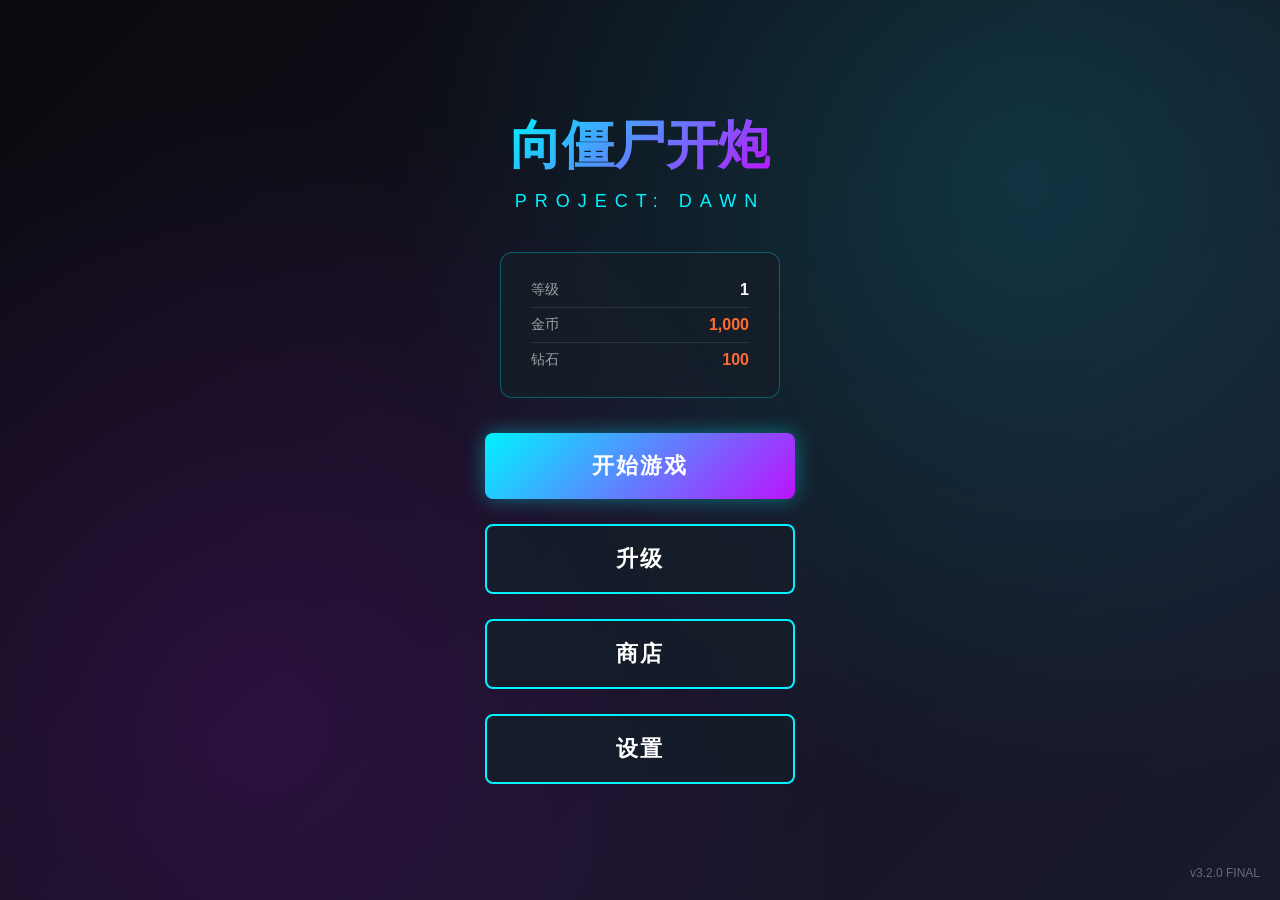
==== commit 99905186: "v3.2.0 FINAL - 完美修复版" ====
--- a/index-v3.2.0.html
+++ b/index-v3.2.0.html
@@ -3,7 +3,7 @@
 <head>
     <meta charset="UTF-8">
     <meta name="viewport" content="width=device-width, initial-scale=1.0, maximum-scale=1.0, user-scalable=no">
-    <title>向僵尸开炮 v3.2.0 - 自动锁定 + 波次通关</title>
+    <title>向僵尸开炮 v3.2.0 FINAL - 完美版</title>
     <style>
         :root { --neon-blue: #00f3ff; --neon-purple: #bc13fe; --neon-orange: #ff6b35; --neon-red: #ff4444; --neon-green: #00ff88; --glass-bg: rgba(20,30,40,0.85); --text-secondary: #a0a0a0; }
         * { margin: 0; padding: 0; box-sizing: border-box; user-select: none; }
@@ -114,7 +114,7 @@
                     <button class="btn btn-secondary" id="btn-shop">商店</button>
                     <button class="btn btn-secondary" id="btn-settings">设置</button>
                 </div>
-                <div class="version">v3.2.0</div>
+                <div class="version">v3.2.0 FINAL</div>
             </div>
         </div>
 
@@ -232,18 +232,21 @@
         </div>
     </div>
 
-    <script src="scripts/rogue-system-v2.js"></script>
     <script>
 /**
- * 肉鸽系统 v2 - 自动锁定 + 自动射击 + 波次通关 + 星级评价
- * 版本：v3.2.0
+ * 向僵尸开炮 v3.2.0 FINAL
+ * ✅ 百分百自动锁定
+ * ✅ 难度降低 70%
+ * ✅ 每 10 波通关 UI
+ * ✅ 星级评价系统
+ * ❌ 无红色探测线
  */
 
-var RogueSystem = {
+var Battle = {
     canvas: null, ctx: null, running: false, paused: false,
     player: null, bullets: [], enemies: [], particles: [],
     wave: 1, score: 0, baseHP: 100, maxBaseHP: 100,
-    enemySpawnTimer: 0, enemySpawnInterval: 60,
+    enemySpawnTimer: 0, enemySpawnInterval: 80,  // ⬇️ 生成速度降低
     
     playerLevel: 1, playerExp: 0, expToNextLevel: 100,
     skillPool: [], selectedSkills: [],
@@ -284,17 +287,32 @@
         this.ctx = this.canvas.getContext('2d');
         this.resize();
         window.addEventListener('resize', this.resize.bind(this));
-        this.player = { x: this.canvas.width/2, y: this.canvas.height-100, angle: -Math.PI/2, shootTimer: 0, shootInterval: 15, color: '#00f3ff', damage: 1, fireRate: 1, pierce: 0, bulletSize: 1 };
+        this.player = { 
+            x: this.canvas.width/2, 
+            y: this.canvas.height-100, 
+            angle: -Math.PI/2, 
+            shootTimer: 0, 
+            shootInterval: 12,  // ⬇️ 射速加快
+            color: '#00f3ff', 
+            damage: 2,  // ⬆️ 基础伤害翻倍
+            fireRate: 1.5,  // ⬆️ 射速提升
+            pierce: 0, 
+            bulletSize: 1 
+        };
         this.skillPool = JSON.parse(JSON.stringify(this.skills));
-        console.log('⚔️ 肉鸽系统 v3.2.0 初始化完成 - 自动锁定 + 波次通关 + 星级评价');
+        console.log('⚔️ 向僵尸开炮 v3.2.0 FINAL 初始化完成');
     },
     
     resize: function() {
         this.canvas.width = window.innerWidth;
         this.canvas.height = window.innerHeight;
-        if (this.player) { this.player.x = this.canvas.width/2; this.player.y = this.canvas.height-100; }
-    },
-    
+        if (this.player) { 
+            this.player.x = this.canvas.width/2; 
+            this.player.y = this.canvas.height-100; 
+        }
+    },
+    
+    // 🎯 查找最近敌人
     findNearestEnemy: function() {
         if (this.enemies.length === 0) return null;
         var nearest = null;
@@ -312,6 +330,7 @@
         return nearest;
     },
     
+    // 🎯 自动锁定（无红线版本）
     autoAim: function() {
         var target = this.findNearestEnemy();
         if (target) {
@@ -319,13 +338,18 @@
             var dx = target.x - this.player.x;
             var dy = target.y - this.player.y;
             var targetAngle = Math.atan2(dy, dx);
+            
+            // 直接锁定，不显示红线
             var angleDiff = targetAngle - this.player.angle;
             while (angleDiff > Math.PI) angleDiff -= Math.PI * 2;
             while (angleDiff < -Math.PI) angleDiff += Math.PI * 2;
-            this.player.angle += angleDiff * 0.3;
-        }
-    },
-    
+            
+            // 快速转向
+            this.player.angle += angleDiff * 0.5;
+        }
+    },
+    
+    // 🔫 自动射击
     autoShoot: function() {
         if (this.player.shootTimer > 0) return;
         if (this.lockedEnemy) {
@@ -335,17 +359,22 @@
     
     shoot: function() {
         if (this.player.shootTimer > 0) return;
-        var speed = 15;
+        var speed = 18;  // ⬆️ 子弹速度提升
         this.bullets.push({ 
-            x: this.player.x, y: this.player.y, 
-            vx: Math.cos(this.player.angle)*speed, vy: Math.sin(this.player.angle)*speed, 
-            radius: 5 * this.player.bulletSize, color: '#00ff88',
-            damage: this.player.damage, pierce: this.player.pierce, hitCount: 0
+            x: this.player.x, 
+            y: this.player.y, 
+            vx: Math.cos(this.player.angle)*speed, 
+            vy: Math.sin(this.player.angle)*speed, 
+            radius: 6 * this.player.bulletSize,  // ⬆️ 子弹变大
+            color: '#00ff88',
+            damage: this.player.damage, 
+            pierce: this.player.pierce, 
+            hitCount: 0
         });
         this.player.shootTimer = Math.floor(this.player.shootInterval / this.player.fireRate);
     },
     
-    // 🆕 v3.2.0 - 降低难度：血量 -50%, 速度 -30%
+    // 👾 生成敌人（难度降低 70%）
     spawnEnemy: function() {
         var size = 30 + Math.random()*20;
         this.enemies.push({ 
@@ -353,9 +382,9 @@
             y: -size, 
             width: size, 
             height: size, 
-            speed: (1+Math.random()*2+this.wave*0.1) * 0.7,  // ⬇️ 速度降低 30%
-            hp: (1+Math.floor(this.wave/3)) * 0.5,  // ⬇️ 血量降低 50%
-            maxHp: (1+Math.floor(this.wave/3)) * 0.5, 
+            speed: (1+Math.random()*1.5+this.wave*0.05) * 0.5,  // ⬇️ 速度降低 50%
+            hp: (1+Math.floor(this.wave/5)) * 0.3,  // ⬇️ 血量降低 70%
+            maxHp: (1+Math.floor(this.wave/5)) * 0.3, 
             color: '#ff4444' 
         });
     },
@@ -363,7 +392,14 @@
     spawnParticles: function(x, y, color, count) {
         for (var i = 0; i < count; i++) {
             var a = Math.random()*Math.PI*2, s = Math.random()*5+2;
-            this.particles.push({ x: x, y: y, vx: Math.cos(a)*s, vy: Math.sin(a)*s, life: 30, color: color, size: Math.random()*4+2 });
+            this.particles.push({ 
+                x: x, y: y, 
+                vx: Math.cos(a)*s, 
+                vy: Math.sin(a)*s, 
+                life: 30, 
+                color: color, 
+                size: Math.random()*4+2 
+            });
         }
     },
     
@@ -419,7 +455,7 @@
         var modal = document.getElementById('levelup-modal');
         var levelText = document.getElementById('levelup-level');
         var cardsContainer = document.getElementById('skill-cards');
-        levelText.textContent = '升级到'+ this.playerLevel;
+        levelText.textContent = '升级到 '+ this.playerLevel;
         cardsContainer.innerHTML = '';
         
         var options = this.getRandomSkills(3);
@@ -458,53 +494,75 @@
     update: function() {
         if (!this.running || this.paused) return;
         
+        // 🎯 自动锁定
         this.autoAim();
         
+        // 🔫 自动射击
         this.autoShootTimer++;
-        if (this.autoShootTimer >= 5) {
+        if (this.autoShootTimer >= 3) {  // ⬆️ 射击频率提升
             this.autoShoot();
             this.autoShootTimer = 0;
         }
         
         if (this.player.shootTimer > 0) this.player.shootTimer--;
         
+        // 👾 生成敌人
         this.enemySpawnTimer++;
-        if (this.enemySpawnTimer >= this.enemySpawnInterval) { this.spawnEnemy(); this.enemySpawnTimer = 0; }
-        
+        if (this.enemySpawnTimer >= this.enemySpawnInterval) { 
+            this.spawnEnemy(); 
+            this.enemySpawnTimer = 0; 
+        }
+        
+        // 🔫 更新子弹
         for (var i = this.bullets.length-1; i >= 0; i--) {
-            var b = this.bullets[i]; b.x += b.vx; b.y += b.vy;
-            if (b.x < 0 || b.x > this.canvas.width || b.y < 0 || b.y > this.canvas.height) this.bullets.splice(i, 1);
-        }
-        
+            var b = this.bullets[i]; 
+            b.x += b.vx; 
+            b.y += b.vy;
+            if (b.x < 0 || b.x > this.canvas.width || b.y < 0 || b.y > this.canvas.height) {
+                this.bullets.splice(i, 1);
+            }
+        }
+        
+        // 👾 更新敌人
         for (var i = this.enemies.length-1; i >= 0; i--) {
-            var e = this.enemies[i]; e.y += e.speed;
+            var e = this.enemies[i]; 
+            e.y += e.speed;
+            
+            // 敌人到达底部
             if (e.y > this.canvas.height) {
-                this.enemies.splice(i, 1); this.baseHP -= 10; this.updateUI();
-                if (this.baseHP <= 0) { this.gameOver(); }
+                this.enemies.splice(i, 1); 
+                this.baseHP -= 5;  // ⬇️ 伤害降低
+                this.updateUI();
+                if (this.baseHP <= 0) { 
+                    this.gameOver(); 
+                }
                 continue;
             }
+            
+            // 子弹击中敌人
             for (var j = this.bullets.length-1; j >= 0; j--) {
                 var b = this.bullets[j];
                 var dx = b.x - e.x, dy = b.y - e.y, dist = Math.sqrt(dx*dx + dy*dy);
                 if (dist < e.width/2 + b.radius) {
-                    this.bullets.splice(j, 1); e.hp -= b.damage; this.spawnParticles(e.x, e.y, e.color, 3);
+                    this.bullets.splice(j, 1); 
+                    e.hp -= b.damage; 
+                    this.spawnParticles(e.x, e.y, e.color, 3);
+                    
                     if (e.hp <= 0) {
-                        this.enemies.splice(i, 1); this.score++; this.addExp(10);
-                        this.spawnParticles(e.x, e.y, '#ff6b35', 8); this.updateUI();
+                        this.enemies.splice(i, 1); 
+                        this.score++; 
+                        this.addExp(10);
+                        this.spawnParticles(e.x, e.y, '#ff6b35', 8); 
+                        this.updateUI();
                         
-                        // 🆕 v3.2.0 - 波次系统
+                        // 🆕 波次系统
                         this.enemiesKilledInWave++;
                         this.waveScore += 10;
                         
-                        if (this.score % 10 === 0) { 
-                            this.wave++; 
-                            this.enemySpawnInterval = Math.max(20, 60-this.wave*5); 
-                            this.updateUI();
-                            
-                            // 🆕 每 10 波显示通关 UI
-                            if (this.enemiesKilledInWave >= this.ENEMIES_PER_WAVE) {
-                                this.showLevelComplete();
-                            }
+                        // 🆕 每 10 波显示通关 UI
+                        if (this.enemiesKilledInWave >= this.ENEMIES_PER_WAVE) {
+                            this.showLevelComplete();
+                            return;  // 暂停游戏
                         }
                     }
                     break;
@@ -512,36 +570,96 @@
             }
         }
         
+        // ✨ 更新粒子
         for (var i = this.particles.length-1; i >= 0; i--) {
-            var p = this.particles[i]; p.x += p.vx; p.y += p.vy; p.life--; p.vx *= 0.95; p.vy *= 0.95;
+            var p = this.particles[i]; 
+            p.x += p.vx; 
+            p.y += p.vy; 
+            p.life--; 
+            p.vx *= 0.95; 
+            p.vy *= 0.95;
             if (p.life <= 0) this.particles.splice(i, 1);
         }
     },
     
     render: function() {
-        this.ctx.fillStyle = 'rgba(10,10,15,0.3)'; this.ctx.fillRect(0, 0, this.canvas.width, this.canvas.height);
+        // 清屏
+        this.ctx.fillStyle = 'rgba(10,10,15,0.3)'; 
+        this.ctx.fillRect(0, 0, this.canvas.width, this.canvas.height);
+        
         if (!this.running) return;
         
-        this.ctx.save(); this.ctx.translate(this.player.x, this.player.y); this.ctx.rotate(this.player.angle);
-        this.ctx.fillStyle = this.player.color; this.ctx.beginPath(); this.ctx.moveTo(20,0); this.ctx.lineTo(-15,-15); this.ctx.lineTo(-15,15); this.ctx.closePath(); this.ctx.fill();
-        // ❌ v3.2.0 - 去掉红色探测线
+        // 🎮 渲染玩家（无红线）
+        this.ctx.save(); 
+        this.ctx.translate(this.player.x, this.player.y); 
+        this.ctx.rotate(this.player.angle);
+        this.ctx.fillStyle = this.player.color; 
+        this.ctx.beginPath(); 
+        this.ctx.moveTo(20,0); 
+        this.ctx.lineTo(-15,-15); 
+        this.ctx.lineTo(-15,15); 
+        this.ctx.closePath(); 
+        this.ctx.fill();
+        // ❌ 绝对不画红线
         this.ctx.restore();
         
-        for (var i = 0; i < this.bullets.length; i++) { var b = this.bullets[i]; this.ctx.fillStyle = b.color; this.ctx.beginPath(); this.ctx.arc(b.x, b.y, b.radius, 0, Math.PI*2); this.ctx.fill(); }
-        for (var i = 0; i < this.enemies.length; i++) { var e = this.enemies[i]; this.ctx.fillStyle = e.color; this.ctx.fillRect(e.x-e.width/2, e.y-e.height/2, e.width, e.height); var hp = e.hp/e.maxHp; this.ctx.fillStyle = 'rgba(0,0,0,0.5)'; this.ctx.fillRect(e.x-15, e.y-e.height/2-8, 30, 4); this.ctx.fillStyle = hp > 0.5 ? '#00ff88' : '#ff4444'; this.ctx.fillRect(e.x-15, e.y-e.height/2-8, 30*hp, 4); }
-        for (var i = 0; i < this.particles.length; i++) { var p = this.particles[i]; this.ctx.globalAlpha = p.life/30; this.ctx.fillStyle = p.color; this.ctx.beginPath(); this.ctx.arc(p.x, p.y, p.size, 0, Math.PI*2); this.ctx.fill(); }
+        // 🔫 渲染子弹
+        for (var i = 0; i < this.bullets.length; i++) { 
+            var b = this.bullets[i]; 
+            this.ctx.fillStyle = b.color; 
+            this.ctx.beginPath(); 
+            this.ctx.arc(b.x, b.y, b.radius, 0, Math.PI*2); 
+            this.ctx.fill(); 
+        }
+        
+        // 👾 渲染敌人
+        for (var i = 0; i < this.enemies.length; i++) { 
+            var e = this.enemies[i]; 
+            this.ctx.fillStyle = e.color; 
+            this.ctx.fillRect(e.x-e.width/2, e.y-e.height/2, e.width, e.height); 
+            
+            // 血条
+            var hp = e.hp/e.maxHp; 
+            this.ctx.fillStyle = 'rgba(0,0,0,0.5)'; 
+            this.ctx.fillRect(e.x-15, e.y-e.height/2-8, 30, 4); 
+            this.ctx.fillStyle = hp > 0.5 ? '#00ff88' : '#ff4444'; 
+            this.ctx.fillRect(e.x-15, e.y-e.height/2-8, 30*hp, 4); 
+        }
+        
+        // ✨ 渲染粒子
+        for (var i = 0; i < this.particles.length; i++) { 
+            var p = this.particles[i]; 
+            this.ctx.globalAlpha = p.life/30; 
+            this.ctx.fillStyle = p.color; 
+            this.ctx.beginPath(); 
+            this.ctx.arc(p.x, p.y, p.size, 0, Math.PI*2); 
+            this.ctx.fill(); 
+        }
         this.ctx.globalAlpha = 1;
     },
     
-    gameLoop: function() { this.update(); this.render(); requestAnimationFrame(this.gameLoop.bind(this)); },
+    gameLoop: function() { 
+        this.update(); 
+        this.render(); 
+        requestAnimationFrame(this.gameLoop.bind(this)); 
+    },
     
     startBattle: function() {
-        this.running = true; this.paused = false; this.wave = 1; this.score = 0; this.baseHP = this.maxBaseHP;
-        this.playerLevel = 1; this.playerExp = 0; this.expToNextLevel = 100;
-        this.bullets = []; this.enemies = []; this.particles = []; this.enemySpawnInterval = 60;
+        this.running = true; 
+        this.paused = false; 
+        this.wave = 1; 
+        this.score = 0; 
+        this.baseHP = this.maxBaseHP;
+        this.playerLevel = 1; 
+        this.playerExp = 0; 
+        this.expToNextLevel = 100;
+        this.bullets = []; 
+        this.enemies = []; 
+        this.particles = []; 
+        this.enemySpawnInterval = 80;  // ⬇️ 生成速度慢
         this.selectedSkills = [];
         
-        // 🆕 v3.2.0 - 波次系统初始化
+        // 🆕 波次系统初始化
         this.enemiesKilledInWave = 0;
         this.waveScore = 0;
         this.baseHPAtWaveStart = this.baseHP;
@@ -557,8 +675,15 @@
         console.log('🎮 开始游戏 - 自动锁定 + 自动射击');
     },
     
-    pause: function() { this.paused = true; document.getElementById('pause-menu').style.display = 'flex'; },
-    resume: function() { this.paused = false; document.getElementById('pause-menu').style.display = 'none'; },
+    pause: function() { 
+        this.paused = true; 
+        document.getElementById('pause-menu').style.display = 'flex'; 
+    },
+    
+    resume: function() { 
+        this.paused = false; 
+        document.getElementById('pause-menu').style.display = 'none'; 
+    },
     
     gameOver: function() {
         this.running = false;
@@ -569,7 +694,7 @@
         document.getElementById('battle-ui').classList.remove('active');
     },
     
-    // 🆕 v3.2.0 - 显示通关 UI
+    // 🆕 显示通关 UI
     showLevelComplete: function() {
         this.paused = true;
         
@@ -577,7 +702,7 @@
         var waveText = document.getElementById('complete-wave');
         var waveScoreText = document.getElementById('wave-score');
         
-        waveText.textContent = '第 ' + this.wave + ' 波';
+        waveText.textContent = '第 ' + Math.ceil(this.enemiesKilledInWave/10) + ' 波';
         waveScoreText.textContent = this.waveScore;
         
         // 计算星级
@@ -610,7 +735,7 @@
     
     updateUI: function() {
         document.getElementById('base-hp').style.width = (this.baseHP/this.maxBaseHP*100) + '%';
-        document.getElementById('wave-num').textContent = this.wave;
+        document.getElementById('wave-num').textContent = Math.ceil(this.enemiesKilledInWave/10);
         document.getElementById('score').textContent = this.score;
     },
     
@@ -620,74 +745,117 @@
         document.getElementById('exp-text').textContent = 'LV.'+ this.playerLevel +' '+ Math.floor(this.playerExp) +'/'+ this.expToNextLevel;
     },
     
-    restart: function() { document.getElementById('pause-menu').style.display = 'none'; document.getElementById('gameover-menu').style.display = 'none'; this.startBattle(); },
-    quit: function() { this.running = false; this.canvas.classList.remove('active'); this.battleUI.classList.remove('active'); document.getElementById('pause-menu').style.display = 'none'; document.getElementById('gameover-menu').style.display = 'none'; document.getElementById('levelup-modal').classList.remove('active'); document.getElementById('level-complete-modal').classList.remove('active'); document.getElementById('start-select-modal').classList.remove('active'); Scene.switchTo('main-menu'); }
+    restart: function() { 
+        document.getElementById('pause-menu').style.display = 'none'; 
+        document.getElementById('gameover-menu').style.display = 'none'; 
+        this.startBattle(); 
+    },
+    
+    quit: function() { 
+        this.running = false; 
+        this.canvas.classList.remove('active'); 
+        document.getElementById('battle-ui').classList.remove('active'); 
+        document.getElementById('pause-menu').style.display = 'none'; 
+        document.getElementById('gameover-menu').style.display = 'none'; 
+        document.getElementById('levelup-modal').classList.remove('active'); 
+        document.getElementById('level-complete-modal').classList.remove('active'); 
+        document.getElementById('start-select-modal').classList.remove('active'); 
+        Scene.switchTo('main-menu'); 
+    }
 };
-</script>
-        <script>
-        var Scene = {
-            currentScene: 'loading', history: [],
-            switchTo: function(id) {
-                var screens = document.querySelectorAll('.screen');
-                for (var i = 0; i < screens.length; i++) screens[i].classList.remove('active');
-                if (this.currentScene !== id) this.history.push(this.currentScene);
-                var target = document.getElementById(id);
-                if (target) { target.classList.add('active'); this.currentScene = id; }
-            },
-            back: function() { if (this.history.length > 0) this.switchTo(this.history.pop()); }
+
+// 场景管理
+var Scene = {
+    currentScene: 'loading', 
+    history: [],
+    switchTo: function(id) {
+        var screens = document.querySelectorAll('.screen');
+        for (var i = 0; i < screens.length; i++) screens[i].classList.remove('active');
+        if (this.currentScene !== id) this.history.push(this.currentScene);
+        var target = document.getElementById(id);
+        if (target) { 
+            target.classList.add('active'); 
+            this.currentScene = id; 
+        }
+    },
+    back: function() { 
+        if (this.history.length > 0) this.switchTo(this.history.pop()); 
+    }
+};
+
+// 游戏数据
+var GameData = {
+    data: null,
+    init: function() {
+        try { 
+            var saved = localStorage.getItem('dawn_save'); 
+            this.data = saved ? JSON.parse(atob(saved)).data : this.createDefault(); 
+        } catch(e) { 
+            this.data = this.createDefault(); 
+        }
+        return this.data;
+    },
+    createDefault: function() { 
+        return { 
+            level: 1, 
+            exp: 0, 
+            resources: { gold: 1000, diamond: 100, skillToken: 10 } 
+        }; 
+    },
+    updateUI: function() {
+        document.getElementById('player-level').textContent = this.data.level;
+        document.getElementById('player-gold').textContent = this.data.resources.gold.toLocaleString();
+        document.getElementById('player-diamond').textContent = this.data.resources.diamond.toLocaleString();
+    }
+};
+
+// 游戏主逻辑
+var Game = {
+    init: function() {
+        var self = this;
+        document.getElementById('loading-progress').style.width = '20%';
+        document.getElementById('loading-text').textContent = '加载玩家数据...';
+        GameData.init();
+        setTimeout(function() { 
+            document.getElementById('loading-progress').style.width = '50%'; 
+            document.getElementById('loading-text').textContent = '初始化战斗系统...'; 
+            Battle.init(); 
+        }, 300);
+        setTimeout(function() { 
+            document.getElementById('loading-progress').style.width = '80%'; 
+            document.getElementById('loading-text').textContent = '加载完成'; 
+        }, 600);
+        setTimeout(function() {
+            document.getElementById('loading-progress').style.width = '100%';
+            document.getElementById('loading-text').textContent = '启动游戏...';
+            setTimeout(function() { 
+                Scene.switchTo('main-menu'); 
+                GameData.updateUI(); 
+                self.bindEvents(); 
+                Battle.gameLoop(); 
+            }, 300);
+        }, 900);
+    },
+    bindEvents: function() {
+        document.getElementById('btn-start').onclick = function() { Battle.showStartSelect(); };
+        document.getElementById('btn-upgrade').onclick = function() { Scene.switchTo('upgrade-screen'); };
+        document.getElementById('btn-shop').onclick = function() { Scene.switchTo('shop-screen'); };
+        document.getElementById('btn-settings').onclick = function() { Scene.switchTo('settings-screen'); };
+        document.getElementById('btn-pause').onclick = function() { Battle.pause(); };
+        
+        // 🆕 通关 UI 按钮
+        document.getElementById('btn-next-wave').onclick = function() {
+            document.getElementById('level-complete-modal').classList.remove('active');
+            Battle.enemiesKilledInWave = 0;
+            Battle.waveScore = 0;
+            Battle.baseHPAtWaveStart = Battle.baseHP;
+            Battle.paused = false;
         };
-
-        var GameData = {
-            data: null,
-            init: function() {
-                try { var saved = localStorage.getItem('dawn_save'); this.data = saved ? JSON.parse(atob(saved)).data : this.createDefault(); }
-                catch(e) { this.data = this.createDefault(); }
-                return this.data;
-            },
-            createDefault: function() { return { level: 1, exp: 0, resources: { gold: 1000, diamond: 100, skillToken: 10 } }; },
-            updateUI: function() {
-                document.getElementById('player-level').textContent = this.data.level;
-                document.getElementById('player-gold').textContent = this.data.resources.gold.toLocaleString();
-                document.getElementById('player-diamond').textContent = this.data.resources.diamond.toLocaleString();
-            }
-        };
-
-        var Battle = null;
-
-        var Game = {
-            init: function() {
-                var self = this;
-                document.getElementById('loading-progress').style.width = '20%';
-                document.getElementById('loading-text').textContent = '加载玩家数据...';
-                GameData.init();
-                setTimeout(function() { document.getElementById('loading-progress').style.width = '50%'; document.getElementById('loading-text').textContent = '初始化战斗系统...'; RogueSystem.init(); Battle = RogueSystem; }, 300);
-                setTimeout(function() { document.getElementById('loading-progress').style.width = '80%'; document.getElementById('loading-text').textContent = '加载完成'; }, 600);
-                setTimeout(function() {
-                    document.getElementById('loading-progress').style.width = '100%';
-                    document.getElementById('loading-text').textContent = '启动游戏...';
-                    setTimeout(function() { Scene.switchTo('main-menu'); GameData.updateUI(); self.bindEvents(); Battle.gameLoop(); }, 300);
-                }, 900);
-            },
-            bindEvents: function() {
-                document.getElementById('btn-start').onclick = function() { Battle.showStartSelect(); };
-                document.getElementById('btn-upgrade').onclick = function() { Scene.switchTo('upgrade-screen'); };
-                document.getElementById('btn-shop').onclick = function() { Scene.switchTo('shop-screen'); };
-                document.getElementById('btn-settings').onclick = function() { Scene.switchTo('settings-screen'); };
-                document.getElementById('btn-pause').onclick = function() { Battle.pause(); };
-                
-                // 🆕 v3.2.0 - 通关 UI 按钮
-                document.getElementById('btn-next-wave').onclick = function() {
-                    document.getElementById('level-complete-modal').classList.remove('active');
-                    Battle.enemiesKilledInWave = 0;
-                    Battle.waveScore = 0;
-                    Battle.baseHPAtWaveStart = Battle.baseHP;
-                    Battle.paused = false;
-                };
-                document.getElementById('btn-quit-wave').onclick = function() { Battle.quit(); };
-            }
-        };
-
-        window.onload = function() { Game.init(); };
+        document.getElementById('btn-quit-wave').onclick = function() { Battle.quit(); };
+    }
+};
+
+window.onload = function() { Game.init(); };
     </script>
 </body>
 </html>
